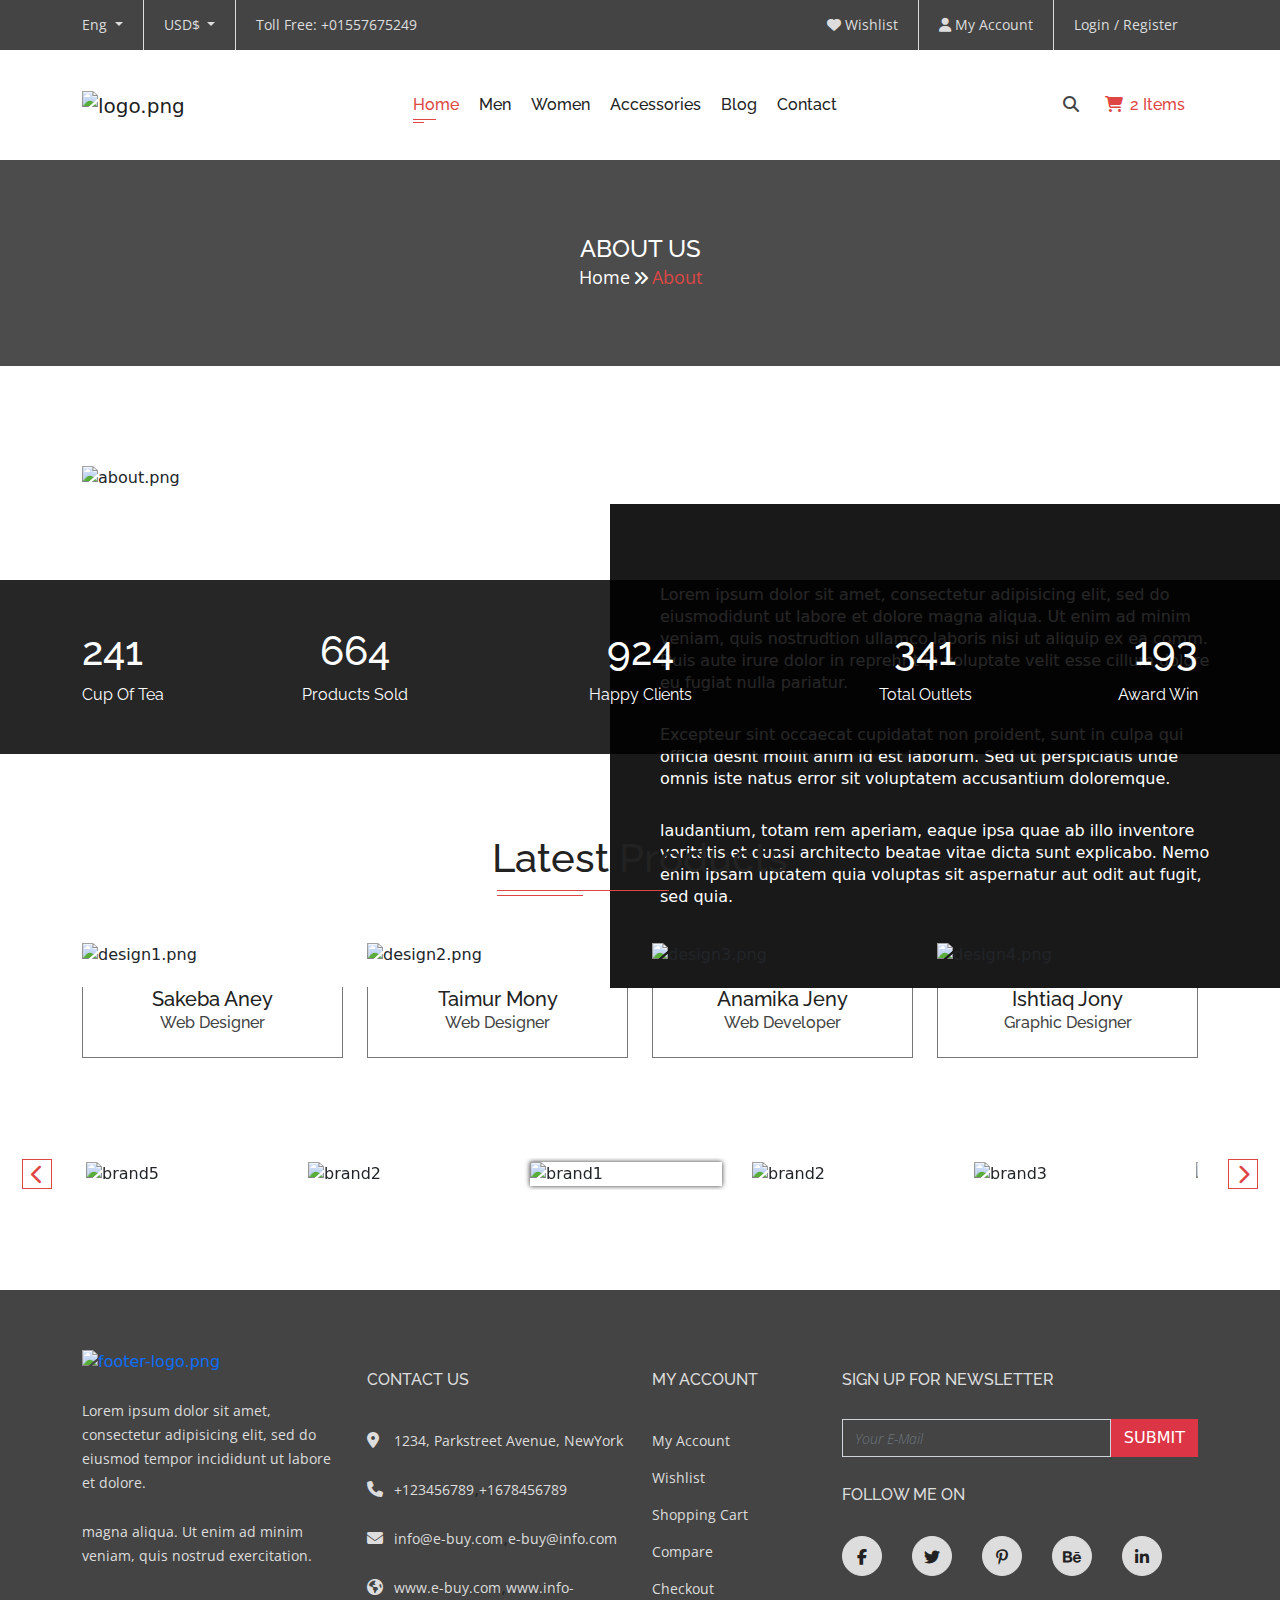
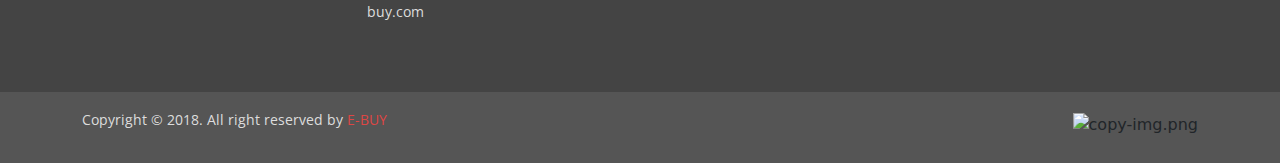
==== about.html @ a38c855e "Add files via upload" ====
<!DOCTYPE html>
<html lang="en">
<head>
    <meta charset="UTF-8">
    <meta http-equiv="X-UA-Compatible" content="IE=edge">
    <meta name="viewport" content="width=device-width, initial-scale=1.0">
    <title>E Buy</title>
    <link rel="stylesheet" href="https://cdnjs.cloudflare.com/ajax/libs/font-awesome/6.1.1/css/all.min.css">
    <link href="https://fonts.googleapis.com/css2?family=Open+Sans:ital,wght@0,300;0,500;0,600;0,700;0,800;1,300;1,400;1,500;1,600;1,700;1,800&family=Raleway:ital,wght@0,100;0,200;0,300;0,400;0,500;0,600;0,700;0,800;0,900;1,100;1,200;1,300;1,400;1,500;1,600;1,700;1,800;1,900&display=swap" rel="stylesheet">
    <link rel="stylesheet" href="css/bootstrap.css">
    <link rel="stylesheet" href="css/venobox.min.css">
    <link rel="stylesheet" href="css/slick.css">
    <link rel="stylesheet" href="css/jquery.nice-number.css">
    <link rel="stylesheet" href="css/style.css">
    <link rel="stylesheet" href="css/responsive.css">
</head>
<body>
    <!-- =========================
        page top paart starts
    ========================== -->

    <!-- header part starts -->
    <header>
        <div class="container">
            <div class="row">

                <div class="col-xxl-6 col-lg-6 col-md-6 col-md-6 col-sm-6">
                    <div class="header-left">
                        <ul class="ps-0 mb-0 d-lg-flex d-md-flex">
                            <li class="nav-item dropdown">
                                <a class="nav-link dropdown-toggle text-capitalize p-0" href="#" id="navbarDropdown" role="button" data-bs-toggle="dropdown" aria-expanded="false">
                                 eng
                                </a>
                                <ul class="dropdown-menu" aria-labelledby="navbarDropdown">
                                  <li><a class="dropdown-item" href="#">Action</a></li>
                                  <li><a class="dropdown-item" href="#">Another action</a></li>
                                  <li><hr class="dropdown-divider"></li>
                                  <li><a class="dropdown-item" href="#">Something else here</a></li>
                                </ul>
                            </li>
                            <li class="nav-item dropdown">
                                <a class="nav-link dropdown-toggle text-uppercase p-0" href="#" id="navbarDropdown" role="button" data-bs-toggle="dropdown" aria-expanded="false">
                                usd<span>&dollar;</span>
                                </a>
                                <ul class="dropdown-menu" aria-labelledby="navbarDropdown">
                                  <li><a class="dropdown-item" href="#">Action</a></li>
                                  <li><a class="dropdown-item" href="#">Another action</a></li>
                                  <li><hr class="dropdown-divider"></li>
                                  <li><a class="dropdown-item" href="#">Something else here</a></li>
                                </ul>
                            </li>
                            <li class="nav-item">
                                <a href="#" class="nav-link text-capitalize p-0">toll free: +01557675249</a>
                            </li>
                        </ul>
                    </div>
                   
                </div>

                <div class="col-xxl-6 col-lg-6 col-md-6 col-sm-6 ms-lg-auto">
                    <div class="header-right">
                        <ul class="ps-0 mb-0 d-lg-flex justify-content-end d-md-flex">
                            <li class="nav-item">
                                <a href="#" class="nav-link text-capitalize p-0"><i class="fas fa-heart"></i>wishlist</a>
                            </li>
                            <li class="nav-item">
                                <a href="#" class="nav-link text-capitalize p-0"><i class="fas fa-user"></i>my account</a>
                            </li>
                            <li class="nav-item">
                                <a href="#" class="nav-link text-capitalize p-0">login <span>/</span> register</a>
                            </li>
                        </ul>
                    </div>
                </div>

            </div>
        </div>
    </header>
    <!-- header part ends -->

    <!-- navbar part starts -->
    <nav class="navbar navbar-expand-lg navbar-light py-0">
        <div class="container">
          <a class="navbar-brand py-0" href="index.html">
              <img src="images/logo.png" alt="logo.png">
          </a>
          <button class="navbar-toggler" type="button" data-bs-toggle="collapse" data-bs-target="#navbarSupportedContent" aria-controls="navbarSupportedContent" aria-expanded="false" aria-label="Toggle navigation">
            <i class="fas fa-bars"></i>
          </button>
          <div class="collapse navbar-collapse" id="navbarSupportedContent">
            <ul class="navbar-nav m-auto mb-2 mb-lg-0">
              <li class="nav-item">
                <a class="nav-link active text-capitalize p-0 mb-0" aria-current="page" href="index.html">Home</a>
              </li>
              <li class="nav-item">
                <a class="nav-link text-capitalize p-0 mb-0" href="about.html">men</a>
              </li>
              <li class="nav-item">
                <a class="nav-link text-capitalize p-0 mb-0" href="product.html">women</a>
              </li>
              <li class="nav-item">
                <a class="nav-link text-capitalize p-0 mb-0" href="#">accessories</a>
              </li>
              <li class="nav-item">
                <a class="nav-link text-capitalize p-0 mb-0" href="#">blog</a>
              </li>
              <li class="nav-item">
                <a class="nav-link text-capitalize p-0 mb-0" href="contact.html">contact</a>
              </li>
            </ul>
            <form class="d-flex">
                <input class="form-control d-none" type="search" placeholder="Search" aria-label="Search">
                <button class="btn" type="submit">
                    <i class="fas fa-search"></i>
              </button>
            </form>
            <div class="cart-info">
                <a class="btn text-capitalize" type="button" href="#" data-bs-toggle="offcanvas" data-bs-target="#offcanvasRight" aria-controls="offcanvasRight">
                    <i class="fas fa-shopping-cart"></i>
                    <span>2</span>
                    items
                </a>
            </div>

          </div>
        </div>
    </nav>
    <div class="offcanvas offcanvas-end" tabindex="-1" id="offcanvasRight" aria-labelledby="offcanvasRightLabel">
        <div class="offcanvas-header">
          <h5 id="offcanvasRightLabel">Offcanvas right</h5>
          <button type="button" class="btn-close text-reset" data-bs-dismiss="offcanvas" aria-label="Close"></button>
        </div>
        <div class="offcanvas-body">
      
        </div>
    </div>
    <!-- navbar part ends -->

    <!-- =========================
        page top paart ends
    ========================== -->

    <!-- breadcrumb part starts -->
    <section id="breadcrumb">
        <div class="container">
          <div class="row">
            <div class="col-xxl-12 col-lg-2 col-md-12 col-sm-12 col-12 m-lg-auto">
              <div class="breadcrumb-text text-center">
                <h4 class="mb-0 text-uppercase">about us</h4>
                <a href="index.html" class="mb-0 text-white text-capitalize">home</a><i class="fa-solid fa-angles-right"></i><a href="#" class="text-capitalize current-page">about</a>
              </div>
            </div>
          </div>
        </div>
    </section>
    <!-- breadcrumb part ends -->

    <!-- about part starts -->
    <section id="about">
      <div class="container">
        <div class="row">

          <div class="col-xxl-6 col-lg-7 col-md-12 col-sm-12 col-12 m-md-auto">
            <div class="about-img">
              <img src="images/about/about.png" alt="about.png" class="w-100">
            </div>
          </div>
  
          <div class="col-xxl-6 col-lg-5 col-md-12 col-sm-12 col-12">
            <div class="about-text">
              <ul class="ps-0 mb-0 text-white">
                <li class="mb-0">Lorem ipsum dolor sit amet, consectetur adipisicing elit, sed do eiusmodidunt ut labore et dolore magna aliqua. Ut enim ad minim veniam, quis nostrudtion ullamco laboris nisi ut aliquip ex ea comm. Duis aute irure dolor in reprehrit in voluptate velit esse cillum dolore eu fugiat nulla pariatur.</li>
                <li class="mb-0">Excepteur sint occaecat cupidatat non proident, sunt in culpa qui officia desnt mollit anim id est laborum. Sed ut perspiciatis unde omnis iste natus error sit voluptatem accusantium doloremque.</li>
                <li class="mb-0">laudantium, totam rem aperiam, eaque ipsa quae ab illo inventore veritatis et quasi architecto beatae vitae dicta sunt explicabo. Nemo enim ipsam uptatem quia voluptas sit aspernatur aut odit aut fugit, sed quia.</li>
              </ul>
            </div>
          </div>

        </div>
      </div>

    </section>
    <!-- about  part ends -->

    <!-- funfact part starts -->
    <section id="funfact">
      <div class="container">
        <div class="row">

          <div class="col-xxl-2 col-lg-2 col-md-2 col-sm-4 col-6">
            <div class="fun-item text-white text-lg-start">
              <h4 class="mb-0 counter">261</h4>
              <h5 class="text-capitalize mb-0">cup of tea</h5>
            </div>
          </div>

          <div class="col-xxl-2 col-lg-2 col-md-3 col-sm-4 col-6">
            <div class="fun-item text-white text-lg-center">
              <h4 class="mb-0 counter">718</h4>
              <h5 class="text-capitalize mb-0">products sold</h5>
            </div>
          </div>

          <div class="col-xxl-4 col-lg-4 col-md-3 col-sm-4 col-6">
            <div class="fun-item text-white text-lg-center">
              <h4 class="mb-0 counter">999</h4>
              <h5 class="text-capitalize mb-0">happy clients</h5>
            </div>
          </div>

          <div class="col-xxl-2 col-lg-2 col-md-2 col-sm-4 col-6">
            <div class="fun-item text-white text-lg-center">
              <h4 class="mb-0 counter">369</h4>
              <h5 class="text-capitalize mb-0">total outlets</h5>
            </div>
          </div>

          <div class="col-xxl-2 col-lg-2 col-md-2 col-sm-4 col-6">
            <div class="fun-item text-white text-lg-end">
              <h4 class="mb-0 counter">209</h4>
              <h5 class="text-capitalize mb-0">award win</h5>
            </div>
          </div>

        </div>
      </div>

    </section>
    <!-- funfact part ends -->

    <!-- design part ends -->
    <section id="design">
      <div class="container">
        <div class="row">
          <h4 class="text-capitalize text-center mb-0">latest products</h4>

            <div class="col-xxl-3 col-lg-3 col-md-6 col-sm-6 col-12">
              <div class="design-item mix child men">
                <img src="images/about/design1.png" alt="design1.png" class="w-100">
                <div class="design-overlay text-white">
                  <div class="icon">
                    <a href="https://www.facebook.com/" target="_blank"><i class="fa-brands fa-facebook-f"></i></a>
                  </div>
                  <div class="icon">
                    <a href="https://twitter.com/" target="_blank"><i class="fa-brands fa-twitter"></i></a>
                  </div>
                  <div class="icon">
                    <a href="https://www.google.com/" target="_blank"> <i class="fa-brands fa-google-plus-g"></i></a>
                  </div>
                </div>
              </div>
              <div class="design-text text-center">
                <h5 class="text-capitalize mb-0">sakeba aney</h5>
                <p class="text-capitalize mb-0">web designer</p>
              </div>
            </div>

            <div class="col-xxl-3 col-lg-3 col-md-6 col-sm-6 col-12">
              <div class="design-item mix child men">
                <img src="images/about/design2.png" alt="design2.png" class="w-100">
                <div class="design-overlay text-white">
                  <div class="icon">
                    <a href="https://www.facebook.com/" target="_blank"><i class="fa-brands fa-facebook-f"></i></a>
                  </div>
                  <div class="icon">
                    <a href="https://twitter.com/" target="_blank"><i class="fa-brands fa-twitter"></i></a>
                  </div>
                  <div class="icon">
                    <a href="https://www.google.com/" target="_blank"> <i class="fa-brands fa-google-plus-g"></i></a>
                  </div>
                </div>
              </div>
              <div class="design-text text-center">
                <h5 class="text-capitalize mb-0">taimur mony</h5>
                <p class="text-capitalize mb-0">web designer</p>
              </div>
            </div>

            <div class="col-xxl-3 col-lg-3 col-md-6 col-sm-6 col-12">
              <div class="design-item mix child men">
                <img src="images/about/design3.png" alt="design3.png" class="w-100">
                <div class="design-overlay text-white">
                  <div class="icon">
                    <a href="https://www.facebook.com/" target="_blank"><i class="fa-brands fa-facebook-f"></i></a>
                  </div>
                  <div class="icon">
                    <a href="https://twitter.com/" target="_blank"><i class="fa-brands fa-twitter"></i></a>
                  </div>
                  <div class="icon">
                    <a href="https://www.google.com/" target="_blank"> <i class="fa-brands fa-google-plus-g"></i></a>
                  </div>
                </div>
              </div>
              <div class="design-text text-center">
                <h5 class="text-capitalize mb-0">anamika jeny</h5>
                <p class="text-capitalize mb-0">web developer</p>
              </div>
            </div>

            <div class="col-xxl-3 col-lg-3 col-md-6 col-sm-6 col-12">
              <div class="design-item mix child men">
                <img src="images/about/design4.png" alt="design4.png" class="w-100">
                <div class="design-overlay text-white">
                  <div class="icon">
                    <a href="https://www.facebook.com/" target="_blank"><i class="fa-brands fa-facebook-f"></i></a>
                  </div>
                  <div class="icon">
                    <a href="https://twitter.com/" target="_blank"><i class="fa-brands fa-twitter"></i></a>
                  </div>
                  <div class="icon">
                    <a href="https://www.google.com/" target="_blank"> <i class="fa-brands fa-google-plus-g"></i></a>
                  </div>
                </div>
              </div>
              <div class="design-text text-center">
                <h5 class="text-capitalize mb-0">ishtiaq jony</h5>
                <p class="text-capitalize mb-0">graphic designer</p>
              </div>
            </div>

        </div>
      </div>
    </section>
    <!-- design part ends -->

    <!-- brand part starts -->
    <section id="brand">

      <div class="container">
        <div class="row">
  
            <div class="col-xxl-12 col-lg-12 col-md-12 col-sm-12 col-12">
              <div class="brand-slider">
                <div class="brand-item">
                  <img src="images/brand1.png" alt="brand1" class="w-100 img-fluid">
                </div>
                <div class="brand-item">
                  <img src="images/brand2.png" alt="brand2" class="w-100 img-fluid">
                </div>
                <div class="brand-item">
                  <img src="images/brand3.png" alt="brand3" class="w-100 img-fluid">
                </div>
                <div class="brand-item">
                  <img src="images/brand4.png" alt="brand4" class="w-100 img-fluid">
                </div>
                <div class="brand-item">
                  <img src="images/brand5.png" alt="brand5" class="w-100 img-fluid">
                </div>
                <div class="brand-item">
                  <img src="images/brand2.png" alt="brand2" class="w-100 img-fluid">
                </div>
              </div>
            </div>
  
          </div>
        </div>
  
    </section>
    <!--brand part ends -->

    <!-- =========================
        page bottom paart starts
    ========================== -->

    <!-- footer part starts -->
    <footer>
      <section class="footer-main">
        <div class="container">
          <div class="row">
            <div class="col-xxl-3 col-lg-3 col-md-6 col-sm-6 col-12">
              <div class="footer-item footer-logo">
                <a href="index.html">
                  <img src="images/footer-logo.png" alt="footer-logo.png">
                </a>
                <ul class="ps-0 mb-0">
                  <li>Lorem ipsum dolor sit amet, consectetur adipisicing elit, sed do eiusmod tempor incididunt ut labore et dolore.</li>
                  <li>magna aliqua. Ut enim ad minim veniam, quis nostrud exercitation.</li>
                </ul>
              </div>
            </div>
            <div class="col-xxl-3 col-lg-3 col-md-6 col-sm-6 col-12">
              <div class="footer-item footer-contact">
                <h5 class="mb-0 text-uppercase">contact us</h5>
                <ul class="ps-0 mb-0">
                  <li>
                    <span><i class="fas fa-map-marker-alt"></i></span>
                    <a href="#">1234, Parkstreet Avenue, NewYork</a>
                  </li>
                  <li>
                    <span><i class="fas fa-phone"></i></span>
                    <a href="#">+123456789</a>,<a href="#">+1678456789</a>
                  </li>
                  <li>
                    <span><i class="fas fa-envelope"></i></span>
                    <a href="#">info@e-buy.com</a>,<a href="#">e-buy@info.com</a>
                  </li>
                  <li>
                    <span><i class="fas fa-globe-americas"></i></span>
                    <a href="#">www.e-buy.com</a>,<a href="#">www.info-buy.com</a>
                  </li>
                </ul>

              </div>
            </div>
            <div class="col-xxl-2 col-lg-2 col-md-6 col-sm-6 col-12">
              <div class="footer-item important-links">
                <h5 class="mb-0 text-uppercase">my account</h5>
                <ul class="ps-0 mb-0">
                  <li>
                    <a href="#" class="text-capitalize">my account</a>
                  </li>
                  <li>
                    <a href="#" class="text-capitalize">wishlist</a>
                  </li>
                  <li>
                    <a href="#" class="text-capitalize">shopping cart</a>
                  </li>
                  <li>
                    <a href="#" class="text-capitalize">compare</a>
                  </li>
                  <li>
                    <a href="#" class="text-capitalize">checkout</a>
                  </li>
                </ul>
              </div>
            </div>
            <div class="col-xxl-4 col-lg-4 col-md-6 col-sm-6 col-12">
              <div class="footer-item footer-newsletter">
                <h5 class="mb-0 text-uppercase">sign up for newsletter</h5>
                <form class="d-flex">
                  <input class="form-control rounded-0 bg-transparent text-capitalize" type="search" placeholder="your e-mail" aria-label="Search">
                  <button class="btn btn-danger rounded-0 text-uppercase" type="submit">submit</button>
                </form>
                <h5 class="mb-0 text-uppercase">follow me on</h5>
                <div class="social-icon">
                  <a href="#"><i class="fab fa-facebook-f"></i></a>
                  <a href="#"><i class="fab fa-twitter"></i></a>
                  <a href="#"><i class="fab fa-pinterest-p"></i></a>
                  <a href="#"><i class="fab fa-behance"></i></a>
                  <a href="#"><i class="fab fa-linkedin-in"></i></a>
                </div>
              </div>
            </div>
          </div>
        </div>
      </section>

      <section class="footer-copy">
        <div class="container">
          <div class="row">
            <div class="col-xxl-4 col-lg-4 col-md-6 col-sm-12 col-12">
              <div class="footer-text">
                <p>Copyright &copy; 2018. All right reserved by<a href="#" class="mb-0 text-uppercase">e-buy</a></p>
              </div>
            </div>
            <div class="col-xxl-3 col-lg-3 col-sm-6 col-sm-12 col-12 ms-lg-auto ms-auto">
              <div class="copy-img text-end">
                <img src="images/copy-img.png" alt="copy-img.png">
              </div>
            </div>
          </div>
        </div>
      </section>

    </footer>
    <!-- footer part ends -->



    <!-- =========================
        page  bottom paart ends
    ========================== -->




    <script src="js/jquery-2.2.4.min.js"></script>
    <script src="js/bootstrap.bundle.min.js"></script>
    <script src="js/mixitup.min.js"></script>
    <script src="js/venobox.min.js"></script>
    <script src="js/waypoints.min.js"></script>
    <script src="js/jquery.counterup.min.js"></script>
    <script src="js/slick.min.js"></script>
    <script src="js/jquery.nice-number.min.js"></script>
    <script src="js/custom.js"></script>
    
</body>
</html>
---- css/style.css ----
* {
  padding: 0;
  margin: 0;
}

ul {
  list-style: none;
}

a {
  text-decoration: none;
}

img {
  vertical-align: middle;
}

/*=====================
   common css ends
======================*/
header {
  background: #444444;
}
header ul li {
  border-right: 1px solid #dddddd;
  padding: 0 20px;
}
header ul li a {
  font-family: "Open Sans", sans-serif;
  font-weight: 400;
  font-size: 14px;
  color: #dddddd !important;
  line-height: 50px;
}
header ul li a i {
  margin-right: 4px;
}
header .header-left ul li:first-child {
  padding-left: 0;
}
header .header-left ul li:last-child {
  border-right: 0;
}
header .header-right ul li:last-child {
  border-right: 0;
}

/*======================
  header css ends
========================*/
.navbar {
  z-index: 99999;
  width: 100%;
}
.navbar .nav-fix {
  position: fixed;
  top: 0px;
  left: 0;
  z-index: 999999;
  background: #dc965a;
  animation: navfix 1s linear;
  -webkit-animation: navfix 1s linear;
}
@keyframes navfix {
  0% {
    top: -100px;
  }
  100% {
    top: 0px;
  }
}
.navbar .navbar-nav .nav-item .nav-link {
  line-height: 110px;
  font-family: "Raleway", sans-serif;
  font-weight: 500;
  font-size: 16px;
  color: #222222;
  padding: 0 10px !important;
  position: relative;
  transition: all linear 0.4s;
  -ms-transition: all linear 0.4s;
  -moz-transition: all linear 0.4s;
  -o-transition: all linear 0.4s;
  -webkit-transition: all linear 0.4s;
}
.navbar .navbar-nav .nav-item .nav-link::before {
  content: '';
  width: 0px;
  height: 1px;
  background: #de4644;
  position: absolute;
  left: 10px;
  bottom: 40px;
  transition: all linear 0.4s;
  -ms-transition: all linear 0.4s;
  -moz-transition: all linear 0.4s;
  -o-transition: all linear 0.4s;
  -webkit-transition: all linear 0.4s;
}
.navbar .navbar-nav .nav-item .nav-link::after {
  content: '';
  width: 0px;
  height: 1px;
  background: #de4644;
  position: absolute;
  left: 10px;
  bottom: 37px;
  transition: all linear 0.4s;
  -ms-transition: all linear 0.4s;
  -moz-transition: all linear 0.4s;
  -o-transition: all linear 0.4s;
  -webkit-transition: all linear 0.4s;
}
.navbar .navbar-nav .nav-item .nav-link:hover {
  color: #de4644;
}
.navbar .navbar-nav .nav-item .nav-link:hover::before {
  width: 23px;
}
.navbar .navbar-nav .nav-item .nav-link:hover::after {
  width: 11px;
}
.navbar .navbar-nav .nav-item .active {
  color: #de4644;
}
.navbar .navbar-nav .nav-item .active::before {
  width: 23px;
}
.navbar .navbar-nav .nav-item .active::after {
  width: 11px;
}
.navbar form button i {
  font-size: 16px;
  color: #444444;
}
.navbar .cart-info a {
  color: #de4644;
  font-family: "Raleway", sans-serif;
  font-weight: 500;
  font-size: 16px;
}
.navbar .cart-info a i {
  margin-right: 3px;
}

/*======================
  navbar css ends
========================*/
#banner .bg1 {
  background: url(../images/banner1.png) no-repeat center/cover;
  padding-top: 145px;
  padding-bottom: 150px !important;
  position: relative;
  z-index: 1;
}
#banner .bg1::after {
  content: '';
  width: 100%;
  height: 100%;
  background: rgba(0, 0, 0, 0.6);
  position: absolute;
  inset: 0;
  z-index: -1;
}
#banner .bg2 {
  background: url(../images/banner2.png) no-repeat center/cover;
  padding-top: 145px;
  padding-bottom: 150px !important;
  position: relative;
  z-index: 1;
}
#banner .bg2::after {
  content: '';
  width: 100%;
  height: 100%;
  background: rgba(0, 0, 0, 0.6);
  position: absolute;
  inset: 0;
  z-index: -1;
}
#banner .bg3 {
  background: url(../images/banner3.png) no-repeat center/cover;
  padding-top: 145px;
  padding-bottom: 150px !important;
  position: relative;
  z-index: 1;
}
#banner .bg3::after {
  content: '';
  width: 100%;
  height: 100%;
  background: rgba(0, 0, 0, 0.6);
  position: absolute;
  inset: 0;
  z-index: -1;
}
#banner .banner-item {
  position: relative;
}
#banner .banner-item .banner-text h5 {
  color: #de4644;
  font-family: "Raleway", sans-serif;
  font-weight: 700;
  font-size: 70px;
}
#banner .banner-item .banner-text h4 {
  font-family: "Raleway", sans-serif;
  font-weight: 400;
  font-size: 40px;
}
#banner .banner-item .banner-text p {
  font-family: "Open Sans", sans-serif;
  font-weight: 400;
  font-size: 14px;
  margin-top: 15px;
}
#banner .banner-item .banner-text a {
  font-family: "Open Sans", sans-serif;
  font-weight: 400;
  font-size: 14px;
  color: #f1f1f1;
  margin-top: 60px;
  border: 1px solid #fff;
  transition: all linear 0.4s;
  -ms-transition: all linear 0.4s;
  -moz-transition: all linear 0.4s;
  -o-transition: all linear 0.4s;
  -webkit-transition: all linear 0.4s;
}
#banner .banner-item .banner-text a:last-child {
  margin-left: 25px;
}
#banner .banner-item .banner-text a:hover {
  background: #de4644;
  border: 1px solid #de4644;
}
#banner .prev-arrow {
  width: 30px;
  height: 30px;
  border: 1px solid #fff;
  text-align: center;
  line-height: 30px;
  margin-left: -30px;
  color: #fff;
  font-size: 20px;
  cursor: pointer;
  position: absolute;
  bottom: 28px;
  left: 50%;
  transform: translate(-50%, -50%);
  z-index: 99999;
  transition: all linear 0.4s;
  -ms-transition: all linear 0.4s;
  -moz-transition: all linear 0.4s;
  -o-transition: all linear 0.4s;
  -webkit-transition: all linear 0.4s;
}
#banner .prev-arrow:hover {
  background: #de4644;
  color: #fff;
}
#banner .next-arrow {
  width: 30px;
  height: 30px;
  border: 1px solid #fff;
  text-align: center;
  line-height: 30px;
  margin-left: -30px;
  color: #fff;
  font-size: 20px;
  cursor: pointer;
  position: absolute;
  bottom: 28px;
  right: 47%;
  transform: translate(-50%, -50%);
  z-index: 99999;
  transition: all linear 0.4s;
  -ms-transition: all linear 0.4s;
  -moz-transition: all linear 0.4s;
  -o-transition: all linear 0.4s;
  -webkit-transition: all linear 0.4s;
}
#banner .next-arrow:hover {
  background: #de4644;
  color: #fff;
}

/*======================
banner css ends
========================*/
#feedback {
  background: #f1f1f1;
  padding-top: 32px;
  padding-bottom: 25px !important;
}
#feedback .feedback-text {
  transition: all linear 0.4s;
  -ms-transition: all linear 0.4s;
  -moz-transition: all linear 0.4s;
  -o-transition: all linear 0.4s;
  -webkit-transition: all linear 0.4s;
}
#feedback .feedback-text:hover {
  box-shadow: 0px 0px 10px 10px rgba(0, 0, 0, 0.2);
}
#feedback .feedback-text i {
  font-size: 32px;
}
#feedback .feedback-text span {
  font-family: "Open Sans", sans-serif;
  font-weight: 400;
  font-size: 24px;
  color: #222222;
  margin-left: 10px;
}
#feedback .feedback-text p {
  font-family: "Open Sans", sans-serif;
  font-weight: 400;
  font-size: 14px;
  color: #444444;
  line-height: 24px;
  margin-top: 18px;
  padding-right: 100px;
}

/*======================
feedback  css ends
========================*/
#about {
  padding-top: 100px;
  padding-bottom: 90px !important;
}
#about .about-img {
  position: relative;
}
#about .about-img .img-overlay {
  content: '';
  width: 100%;
  height: 47%;
  background: rgba(0, 0, 0, 0.8);
  position: absolute;
  left: 0px;
  bottom: -5px;
  opacity: 0;
  transform: scale(0.8);
  transition: all linear 0.4s;
  -ms-transition: all linear 0.4s;
  -moz-transition: all linear 0.4s;
  -o-transition: all linear 0.4s;
  -webkit-transition: all linear 0.4s;
}
#about .about-img .img-overlay:hover {
  opacity: 1;
}
#about .about-img .img-overlay h4 {
  font-family: "Raleway", sans-serif;
  font-weight: 500;
  font-size: 36px;
}
#about .about-img .img-overlay h5 {
  font-family: "Raleway", sans-serif;
  font-weight: 500;
  font-size: 24px;
  margin-top: 7px;
}
#about .about-img .img-overlay h6 {
  font-family: "Raleway", sans-serif;
  font-weight: 500;
  font-size: 20px;
  color: #222222;
  background: #fff;
  padding: 10px 112px;
  position: absolute;
  top: -225px;
  left: -101px;
  opacity: 1;
  visibility: visible;
  transform: rotate(-45deg);
}
#about .about-img .img-overlay a {
  font-family: "Raleway", sans-serif;
  font-weight: 500;
  font-size: 16px;
  margin-top: 20px;
  padding: 15px;
  transition: all linear 0.4s;
  -ms-transition: all linear 0.4s;
  -moz-transition: all linear 0.4s;
  -o-transition: all linear 0.4s;
  -webkit-transition: all linear 0.4s;
}
#about .about-img .img-overlay a:hover {
  background: #de4644;
  border: 1px solid #de4644;
  color: #fff;
}
#about .about-text {
  background: rgba(0, 0, 0, 0.9);
  position: absolute;
  padding: 80px 50px;
  margin-left: -137px;
  margin-top: 38px;
}
#about .about-text ul li {
  line-height: 22px;
}
#about .about-text ul li:first-of-type {
  margin-bottom: 30px !important;
}
#about .about-text ul li:last-of-type {
  margin-top: 30px;
}

/*======================
about css ends
========================*/
#funfact {
  background: url(../images/about/funfact-bg.png) no-repeat center/cover;
  padding-top: 47px;
  padding-bottom: 50px !important;
  position: relative;
  z-index: 1;
}
#funfact::after {
  content: '';
  width: 100%;
  height: 100%;
  background: rgba(0, 0, 0, 0.85);
  position: absolute;
  inset: 0;
  z-index: -1;
}
#funfact h4 {
  font-family: "Raleway", sans-serif;
  font-weight: 500;
  font-size: 40px;
}
#funfact h5 {
  font-family: "Raleway", sans-serif;
  font-weight: 400;
  font-size: 16px;
  margin-top: 10px;
}

/*======================
funfact css ends
========================*/
#design {
  padding-bottom: 100px !important;
}
#design h4 {
  font-family: "Raleway", sans-serif;
  font-weight: 500;
  font-size: 40px;
  color: #222222;
  padding-top: 80px;
  margin-bottom: 60px !important;
  position: relative;
}
#design h4::after {
  content: '';
  width: 172px;
  height: 1px;
  background: #de4644;
  position: absolute;
  left: 427px;
  bottom: -9px;
}
#design h4::before {
  content: '';
  width: 86px;
  height: 1px;
  background: #de4644;
  position: absolute;
  left: 427px;
  bottom: -14px;
}
#design .design-item {
  position: relative;
  overflow: hidden;
}
#design .design-item .design-overlay {
  content: '';
  width: 100px;
  height: 100%;
  background: rgba(0, 0, 0, 0.7);
  position: absolute;
  right: 0;
  top: 0;
  opacity: 0;
  transition: all linear 0.4s;
  -ms-transition: all linear 0.4s;
  -moz-transition: all linear 0.4s;
  -o-transition: all linear 0.4s;
  -webkit-transition: all linear 0.4s;
}
#design .design-item .design-overlay:hover {
  opacity: 1;
  right: -25px;
}
#design .design-item .design-overlay .icon {
  width: 40px;
  height: 40px;
  border: 1px solid #fff;
  line-height: 40px;
  text-align: center;
  border-radius: 50%;
  margin-top: 37px;
  margin-left: 30px;
}
#design .design-item .design-overlay .icon a {
  color: #fff;
}
#design .design-text {
  border-left: 1px solid #777777;
  border-bottom: 1px solid #777777;
  border-right: 1px solid #777777;
}
#design .design-text h5 {
  font-family: "Raleway", sans-serif;
  font-weight: 500;
  font-size: 20px;
  color: #222222;
  margin-top: 20px;
  margin-bottom: 15px;
}
#design .design-text p {
  font-family: "Raleway", sans-serif;
  font-weight: 500;
  font-size: 16px;
  color: #444444;
  margin-bottom: 22px !important;
}

/*======================
design css ends
========================*/
#product h4 {
  font-family: "Raleway", sans-serif;
  font-weight: 500;
  font-size: 40px;
  color: #222222;
  margin-bottom: 60px !important;
  position: relative;
}
#product h4::after {
  content: '';
  width: 172px;
  height: 1px;
  background: #de4644;
  position: absolute;
  left: 399px;
  bottom: -9px;
}
#product h4::before {
  content: '';
  width: 86px;
  height: 1px;
  background: #de4644;
  position: absolute;
  left: 399px;
  bottom: -14px;
}
#product ul {
  padding-bottom: 32px !important;
}
#product ul li a {
  font-family: "Raleway", sans-serif;
  font-weight: 500;
  font-size: 16px;
  color: #de4644;
}
#product ul li a span {
  margin-right: 24px;
}
#product .product-item {
  position: relative;
  overflow: hidden;
}
#product .product-item .product-overlay {
  content: '';
  width: 100px;
  height: 351px;
  background: rgba(0, 0, 0, 0.7);
  position: absolute;
  right: 0;
  top: 0;
  opacity: 0;
  transition: all linear 0.4s;
  -ms-transition: all linear 0.4s;
  -moz-transition: all linear 0.4s;
  -o-transition: all linear 0.4s;
  -webkit-transition: all linear 0.4s;
}
#product .product-item .product-overlay:hover {
  opacity: 1;
  right: -25px;
}
#product .product-item .product-overlay .icon {
  width: 40px;
  height: 40px;
  border: 1px solid #fff;
  line-height: 40px;
  text-align: center;
  border-radius: 50%;
  margin-top: 45px;
  margin-left: 20px;
}
#product .product-item .product-overlay .icon a {
  color: #fff;
}
#product h6 {
  font-family: "Raleway", sans-serif;
  font-weight: 500;
  font-size: 16px;
  color: #222222;
  margin-top: 12px;
  margin-bottom: 10px;
}
#product h6 span {
  font-family: "Raleway", sans-serif;
  font-weight: 500;
  font-size: 16px;
  color: #222222;
  margin-left: 76px;
}
#product .ratings i {
  color: #de4644;
}

/*======================
product css ends
========================*/
#microsoft {
  margin-top: 100px;
  padding-top: 48px;
  padding-bottom: 149px !important;
  background: #f1f1f1;
  position: relative;
}
#microsoft .microsoft-img img {
  position: absolute;
  top: 0;
  left: 0;
  padding-top: 43px;
}
#microsoft .microsoft-text {
  margin-top: -49px;
  padding-top: 43px;
  margin-left: 30px;
}
#microsoft .microsoft-text h4 {
  font-family: "Raleway", sans-serif;
  font-weight: 500;
  font-size: 20px;
  color: #222222;
}
#microsoft .microsoft-text h2 {
  font-family: "Raleway", sans-serif;
  font-weight: 500;
  font-size: 40px;
  color: #de4644;
}
#microsoft .microsoft-text p {
  font-family: "Open Sans", sans-serif;
  font-weight: 400;
  font-size: 14px;
  color: #444444;
  line-height: 24px;
  margin-top: 12px;
  margin-bottom: 16px !important;
}
#microsoft .microsoft-text h5 {
  font-family: "Raleway", sans-serif;
  font-weight: 500;
  font-size: 20px;
  color: #222222;
}
#microsoft .timer-text {
  padding: 5px;
  margin-top: 20px;
  margin-left: 32px !important;
  border: 1px solid #222222;
}

/*======================
microsoft css ends
========================*/
#latestProduct {
  padding-bottom: 100px !important;
}
#latestProduct h4 {
  font-family: "Raleway", sans-serif;
  font-weight: 500;
  font-size: 40px;
  color: #222222;
  padding-top: 80px;
  margin-bottom: 60px !important;
  position: relative;
}
#latestProduct h4::after {
  content: '';
  width: 172px;
  height: 1px;
  background: #de4644;
  position: absolute;
  left: 427px;
  bottom: -9px;
}
#latestProduct h4::before {
  content: '';
  width: 86px;
  height: 1px;
  background: #de4644;
  position: absolute;
  left: 427px;
  bottom: -14px;
}
#latestProduct .product-item {
  position: relative;
  overflow: hidden;
}
#latestProduct .product-item .product-overlay {
  content: '';
  width: 100px;
  height: 100%;
  background: rgba(0, 0, 0, 0.7);
  position: absolute;
  right: 0;
  top: 0;
  opacity: 0;
  transition: all linear 0.4s;
  -ms-transition: all linear 0.4s;
  -moz-transition: all linear 0.4s;
  -o-transition: all linear 0.4s;
  -webkit-transition: all linear 0.4s;
}
#latestProduct .product-item .product-overlay:hover {
  opacity: 1;
  right: -25px;
}
#latestProduct .product-item .product-overlay .icon {
  width: 40px;
  height: 40px;
  border: 1px solid #fff;
  line-height: 40px;
  text-align: center;
  border-radius: 50%;
  margin-top: 45px;
  margin-left: 20px;
}
#latestProduct .product-item .product-overlay .icon a {
  color: #fff;
}
#latestProduct h6 {
  font-family: "Raleway", sans-serif;
  font-weight: 500;
  font-size: 16px;
  color: #222222;
  margin-top: 12px;
  margin-bottom: 10px;
}
#latestProduct h6 span {
  font-family: "Raleway", sans-serif;
  font-weight: 500;
  font-size: 16px;
  color: #222222;
  margin-left: 65px;
}
#latestProduct .ratings i {
  color: #de4644;
}

/*======================
latest product css ends
========================*/
#productDetail {
  margin-top: 100px;
}
#productDetail .product-image .thumbnail-item {
  margin-right: 10px;
}
#productDetail .product-image .thumbnail-item:last-of-type {
  margin-right: 0;
}
#productDetail .product-details h4 {
  font-family: "Raleway", sans-serif;
  font-weight: 500;
  font-size: 20px;
  color: #222222;
}
#productDetail .product-details .ratings {
  font-family: "Open Sans", sans-serif;
  font-weight: 400;
  font-size: 16px;
  color: #222222;
  margin-top: 8px;
}
#productDetail .product-details h6 {
  font-family: "Raleway", sans-serif;
  font-weight: 500;
  font-size: 16px;
  color: #222222;
  margin-top: 5px;
}
#productDetail .product-details p {
  font-family: "Open Sans", sans-serif;
  font-weight: 400;
  font-size: 14px;
  color: #444444;
  line-height: 24px;
  margin-top: 26px;
  padding-right: 46px;
}
#productDetail .product-details .quantity {
  margin-top: 5px;
}
#productDetail .product-details .quantity span {
  font-family: "Raleway", sans-serif;
  font-weight: 500;
  font-size: 16px;
  color: #222222;
}
#productDetail .product-details .quantity .nice-number input {
  height: 36px;
  width: 40px !important;
  border: 1px solid #de4644;
  font-family: "Raleway", sans-serif;
  font-weight: 500;
  font-size: 20px;
  color: #444444;
}
#productDetail .product-details .quantity .nice-number button {
  width: 20px;
  height: 38px !important;
  border: 1px solid #de4644;
  background: transparent;
}
#productDetail .product-details .quantity .nice-number button:hover {
  background: #de4644;
  color: #fff;
}
#productDetail .product-details .cart-icon {
  margin-top: 30px;
  margin-bottom: 20px !important;
}
#productDetail .product-details .cart-icon a {
  margin-right: 10px;
}
#productDetail .product-details .cart-icon a:last-of-type {
  margin-right: 0;
}
#productDetail .product-details .cart-icon a i {
  width: 40px;
  height: 40px;
  line-height: 40px;
  text-align: center;
  border: 1px solid #444444;
  background: #fff;
  color: #444444;
  font-size: 20px;
  transition: all linear 0.4s;
  -ms-transition: all linear 0.4s;
  -moz-transition: all linear 0.4s;
  -o-transition: all linear 0.4s;
  -webkit-transition: all linear 0.4s;
}
#productDetail .product-details .cart-icon a i:hover {
  transform: scale(1.1);
  border: 1px solid #de4644;
  background: #de4644;
  color: #dddddd;
}
#productDetail .product-details .detail-text p {
  font-family: "Open Sans", sans-serif;
  font-weight: 400;
  font-size: 16px;
  color: #222222;
  margin-top: 0;
}
#productDetail .product-details .detail-text p:last-of-type {
  margin-top: 0;
}
#productDetail .product-details h5 {
  font-family: "Raleway", sans-serif;
  font-weight: 500;
  font-size: 16px;
  color: #222222;
}
#productDetail .product-details .social-icon {
  margin-top: 32px;
}
#productDetail .product-details .social-icon a {
  margin-right: 10px;
}
#productDetail .product-details .social-icon a:last-of-type {
  margin-right: 0;
}
#productDetail .product-details .social-icon a i {
  width: 40px;
  height: 40px;
  line-height: 40px;
  text-align: center;
  border: 1px solid #dddddd;
  background: #ffff;
  color: #555555;
  font-size: 18px;
  border-radius: 50%;
  transition: all linear 0.4s;
  -ms-transition: all linear 0.4s;
  -moz-transition: all linear 0.4s;
  -o-transition: all linear 0.4s;
  -webkit-transition: all linear 0.4s;
}
#productDetail .product-details .social-icon a i:hover {
  transform: scale(1.3);
  border: 1px solid #de4644;
  background: #de4644;
  color: #dddddd;
}
#productDetail .product-description {
  margin-top: 65px;
}
#productDetail .product-description ul {
  margin-top: 45px;
}
#productDetail .product-description ul li {
  margin-left: 20px;
}
#productDetail .product-description ul li button {
  font-family: "Raleway", sans-serif;
  font-weight: 500;
  font-size: 20px;
  color: #222222;
}
#productDetail .product-description p {
  font-family: "Open Sans", sans-serif;
  font-weight: 400;
  font-size: 14px;
  color: #444444;
  line-height: 24px;
  margin-top: 45px;
}
#productDetail .product-description p:last-of-type {
  margin-top: 26px;
}

/*======================
 product detail css ends
========================*/
#testimonial h4 {
  font-family: "Raleway", sans-serif;
  font-weight: 500;
  font-size: 40px;
  color: #222222;
  margin-bottom: 60px !important;
  position: relative;
}
#testimonial h4::after {
  content: '';
  width: 172px;
  height: 1px;
  background: #de4644;
  position: absolute;
  left: 474px;
  bottom: -9px;
}
#testimonial h4::before {
  content: '';
  width: 86px;
  height: 1px;
  background: #de4644;
  position: absolute;
  left: 474px;
  bottom: -14px;
}

#test {
  background: url(../images/testimonial-bg.png) no-repeat center/cover;
  padding-top: 60px;
  padding-bottom: 60px !important;
  position: relative;
  z-index: 1;
}
#test::after {
  content: '';
  width: 100%;
  height: 100%;
  background: rgba(0, 0, 0, 0.8);
  position: absolute;
  left: 0px;
  bottom: 0px;
  z-index: -1;
}
#test .testimonial-item {
  position: relative;
}
#test .testimonial-item .testimonial-image img {
  width: 60% !important;
}
#test .testimonial-item h5 {
  font-family: "Raleway", sans-serif;
  font-weight: 500;
  font-size: 20px;
}
#test .testimonial-item h6 {
  font-family: "Raleway", sans-serif;
  font-weight: 500;
  font-size: 16px;
  margin-top: 5px;
  margin-bottom: 5px !important;
}
#test .testimonial-item p {
  font-family: "Raleway", sans-serif;
  font-weight: 500;
  font-size: 14px;
  line-height: 24px;
}
#test .prev-arrow {
  width: 30px;
  height: 30px;
  border: 1px solid #fff;
  text-align: center;
  line-height: 30px;
  margin-left: -30px;
  color: #fff;
  font-size: 20px;
  cursor: pointer;
  position: absolute;
  bottom: -45px;
  left: 50%;
  transform: translate(-50%, -50%);
  z-index: 99999;
  transition: all linear 0.4s;
  -ms-transition: all linear 0.4s;
  -moz-transition: all linear 0.4s;
  -o-transition: all linear 0.4s;
  -webkit-transition: all linear 0.4s;
}
#test .prev-arrow:hover {
  background: #de4644;
  color: #fff;
}
#test .next-arrow {
  width: 30px;
  height: 30px;
  border: 1px solid #fff;
  text-align: center;
  line-height: 30px;
  margin-left: -30px;
  color: #fff;
  font-size: 20px;
  cursor: pointer;
  position: absolute;
  bottom: -45px;
  right: 45% !important;
  transform: translate(-50%, -50%);
  z-index: 99999;
  transition: all linear 0.4s;
  -ms-transition: all linear 0.4s;
  -moz-transition: all linear 0.4s;
  -o-transition: all linear 0.4s;
  -webkit-transition: all linear 0.4s;
}
#test .next-arrow:hover {
  background: #de4644;
  color: #fff;
}

/*======================
testimonial css ends
========================*/
#blog {
  padding-top: 66px;
  padding-bottom: 95px !important;
}
#blog h4 {
  font-family: "Raleway", sans-serif;
  font-weight: 500;
  font-size: 40px;
  color: #222222;
  margin-bottom: 60px !important;
  position: relative;
}
#blog h4::after {
  content: '';
  width: 83px;
  height: 1px;
  background: #de4644;
  position: absolute;
  left: 492px;
  bottom: -9px;
}
#blog h4::before {
  content: '';
  width: 30px;
  height: 1px;
  background: #de4644;
  position: absolute;
  left: 492px;
  bottom: -14px;
}
#blog .blog-img {
  position: relative;
}
#blog .blog-img .blog-overlay {
  content: '';
  width: 100%;
  height: 100%;
  background: rgba(0, 0, 0, 0.7);
  position: absolute;
  top: 0;
  left: 0;
  opacity: 0;
  transition: all linear 0.4s;
  -ms-transition: all linear 0.4s;
  -moz-transition: all linear 0.4s;
  -o-transition: all linear 0.4s;
  -webkit-transition: all linear 0.4s;
}
#blog .blog-img .blog-overlay:hover {
  opacity: 1;
  right: -25px;
}
#blog .blog-img .blog-overlay .links {
  width: 40px;
  height: 40px;
  line-height: 40px;
  text-align: center;
  border: 1px solid #fff;
  border-radius: 50%;
}
#blog .blog-img .blog-overlay .links i {
  color: #fff;
}
#blog h5 {
  font-family: "Raleway", sans-serif;
  font-weight: 500;
  font-size: 20px;
  color: #222222;
  margin-top: 22px;
  margin-bottom: 16px !important;
}
#blog p {
  font-family: "Open Sans", sans-serif;
  font-weight: 400;
  font-size: 14px;
  color: #444444;
  line-height: 20px;
}
#blog h6 {
  font-family: "Open Sans", sans-serif;
  font-weight: 400;
  font-size: 16px;
  color: #222222;
  margin-top: 30px;
}

/*======================
blog css ends
========================*/
#breadcrumb {
  background: url(../images/breadcrumb.png) no-repeat center/cover;
  padding-top: 75px;
  padding-bottom: 75px !important;
  position: relative;
  z-index: 1;
}
#breadcrumb::after {
  content: '';
  width: 100%;
  height: 100%;
  background: rgba(0, 0, 0, 0.7);
  position: absolute;
  inset: 0;
  z-index: -1;
}
#breadcrumb .breadcrumb-text h4 {
  font-family: "Raleway", sans-serif;
  font-weight: 500;
  font-size: 24px;
  color: #fff;
}
#breadcrumb .breadcrumb-text a {
  font-family: "Open Sans", sans-serif;
  font-weight: 400;
  font-size: 18px;
  margin-top: 18px;
}
#breadcrumb .breadcrumb-text i {
  padding: 0 3px;
  color: #fff;
}
#breadcrumb .breadcrumb-text .current-page {
  color: #de4644;
}

/*======================
  breadcrumb css ends
========================*/
#contactForm {
  padding-top: 100px;
  padding-bottom: 100px !important;
}
#contactForm .contact-form h5 {
  color: #222222;
  font-family: "Raleway", sans-serif;
  font-weight: 500;
  font-size: 20px;
  padding-bottom: 35px !important;
}
#contactForm .contact-form form {
  position: relative;
}
#contactForm .contact-form form input {
  font-family: "Open Sans", sans-serif;
  font-weight: 400;
  font-size: 14px;
  color: #777777;
}
#contactForm .contact-form form textarea {
  font-family: "Open Sans", sans-serif;
  font-weight: 400;
  font-size: 14px;
  color: #777777;
  resize: none;
  height: 150px;
}
#contactForm .contact-form form button {
  clip-path: polygon(100% 0, 0% 100%, 100% 100%);
  width: 80px;
  height: 80px;
  background: #de4644;
  position: absolute;
  bottom: 0;
  right: 0;
}
#contactForm .contact-form form button i {
  color: #dddddd;
  font-size: 24px;
  position: absolute;
}
#contactForm .contact-details h5 {
  color: #222222;
  font-family: "Raleway", sans-serif;
  font-weight: 500;
  font-size: 20px;
  margin-top: 10px;
}
#contactForm .contact-details p {
  font-family: "Open Sans", sans-serif;
  font-weight: 400;
  font-size: 14px;
  line-height: 24px;
  margin-top: 20px;
}
#contactForm .contact-details ul li span i {
  display: inline-block;
  width: 30px;
  font-size: 14px;
  color: #444444;
  margin-bottom: 20px !important;
}
#contactForm .contact-details ul li a {
  font-family: "Open Sans", sans-serif;
  font-weight: 400;
  font-size: 14px;
  color: #444444;
}

/*======================
  contact form css ends
========================*/
#contactMap {
  margin-bottom: 100px !important;
  filter: grayscale(0.8);
}

/*======================
  contact map css ends
========================*/
#cartInfo {
  padding-top: 100px;
  padding-bottom: 100px !important;
}
#cartInfo .cart-table table thead th {
  font-family: "Raleway", sans-serif;
  font-weight: 500;
  font-size: 18px;
  color: #222222;
  margin-top: 5px;
  margin-bottom: 5px !important;
}
#cartInfo .cart-table table tbody tr .cart-item {
  margin-top: 10px;
  margin-bottom: 10px !important;
}
#cartInfo .cart-table table tbody tr .cart-item .cart-text {
  margin-left: 44px;
}
#cartInfo .cart-table table tbody tr .cart-item .cart-text h4 {
  font-family: "Raleway", sans-serif;
  font-weight: 500;
  font-size: 14px;
  color: #222222;
}
#cartInfo .cart-table table tbody tr .cart-item .cart-text .ratings {
  font-size: 14px;
  color: #de4644;
  margin-top: 2px;
  margin-bottom: 2px !important;
}
#cartInfo .cart-table table tbody tr .cart-item .cart-text h6 {
  font-family: "Raleway", sans-serif;
  font-weight: 400;
  color: #444444;
}
#cartInfo .cart-table table tbody tr .qty .nice-number input {
  height: 36px;
  width: 40px !important;
  border: 1px solid #de4644;
  font-family: "Raleway", sans-serif;
  font-weight: 500;
  font-size: 20px;
  color: #444444;
}
#cartInfo .cart-table table tbody tr .qty .nice-number button {
  width: 20px;
  height: 38px !important;
  border: 1px solid #de4644;
  background: transparent;
}
#cartInfo .cart-table table tbody tr .qty .nice-number button:hover {
  background: #de4644;
  color: #fff;
}
#cartInfo .cart-table table tbody tr .qty .nice-number {
  margin-top: 20px !important;
}
#cartInfo .cart-table table tbody tr .num {
  font-family: "Raleway", sans-serif;
  font-weight: 500;
  font-size: 16px;
  color: #222222;
  padding-top: 37px !important;
}
#cartInfo .cart-table table tbody tr .trash {
  color: #444444;
  font-size: 20px;
  padding-top: 22px !important;
}
#cartInfo .paybill h4 {
  font-family: "Raleway", sans-serif;
  font-weight: 500;
  font-size: 20px;
  color: #222222;
}
#cartInfo .paybill form {
  margin-top: 7px;
  margin-bottom: 60px !important;
}
#cartInfo .paybill form input {
  font-family: "Open Sans", sans-serif;
  font-weight: 400;
  font-size: 14px;
  color: #777777;
}
#cartInfo .paybill form button {
  font-family: "Raleway", sans-serif;
  font-weight: 500;
  font-size: 14px;
}
#cartInfo .paybill .pay-item {
  border-top: 1px solid #69686c;
  border-left: 1px solid #69686c;
  border-bottom: 1px solid #69686c;
}
#cartInfo .paybill .pay-item h4 {
  padding: 15px 7px;
  font-family: "Open Sans", sans-serif;
  font-weight: 400;
  font-size: 20px;
  color: #222222;
}
#cartInfo .paybill .pay-item p {
  padding: 22px 11px;
  font-family: "Raleway", sans-serif;
  font-weight: 500;
  font-size: 16px;
  color: #444444;
}
#cartInfo .paybill .pay-item p span {
  margin-left: 30px;
}
#cartInfo .paybill h5 {
  font-family: "Raleway", sans-serif;
  font-weight: 500;
  font-size: 20px;
  color: #222222;
  border-top: 1px solid #69686c;
  border-bottom: 1px solid #69686c;
  margin-top: 30px;
  padding: 15px 7px;
  margin-bottom: 12px !important;
}
#cartInfo .paybill .form-check label {
  font-family: "Raleway", sans-serif;
  font-weight: 500;
  color: #222222;
  margin-bottom: 12px !important;
}
#cartInfo .paybill p {
  font-family: "Raleway", sans-serif;
  font-weight: 500;
  font-size: 16px;
  color: #444444;
  line-height: 22px;
  margin-bottom: 12px !important;
}
#cartInfo .paybill a {
  margin-top: 26px !important;
  background: #de4644;
  font-family: "Raleway", sans-serif;
  font-weight: 500;
  color: #222222;
  padding: 10px 15px;
  color: #fff;
  margin-top: 12px;
  transition: all linear 0.4s;
  -ms-transition: all linear 0.4s;
  -moz-transition: all linear 0.4s;
  -o-transition: all linear 0.4s;
  -webkit-transition: all linear 0.4s;
  margin-right: 10px;
}
#cartInfo .paybill a:hover {
  background: #f1f1f1;
  color: #444444;
}

/*======================
cartinfo css ends
========================*/
#payment {
  padding-top: 100px;
  padding-bottom: 90px !important;
}
#payment .payment-head h4 {
  font-family: "Open Sans", sans-serif;
  font-weight: 400;
  font-size: 16px;
  color: #222222;
}
#payment .payment-head h4 span {
  font-family: "Open Sans", sans-serif;
  font-weight: 400;
  font-size: 16px;
  color: #222222;
}
#payment .payment-details {
  margin-top: 25px;
}
#payment .payment-details form input {
  width: 135%;
  outline: none;
  font-family: "Open Sans", sans-serif;
  font-weight: 400;
  font-size: 14px;
  color: #444444;
  border: 1px solid #69686c;
}
#payment .payment-details form textarea {
  width: 135%;
  outline: none;
  font-family: "Open Sans", sans-serif;
  font-weight: 400;
  font-size: 14px;
  color: #444444;
  border: 1px solid #69686c;
  height: 150px;
  resize: none;
}
#payment .paybill {
  margin-top: 22px;
}
#payment .paybill .pay-item {
  border-top: 1px solid #69686c;
  border-left: 1px solid #69686c;
  border-bottom: 1px solid #69686c;
}
#payment .paybill .pay-item h4 {
  padding: 15px 7px;
  font-family: "Open Sans", sans-serif;
  font-weight: 400;
  font-size: 20px;
  color: #222222;
}
#payment .paybill .pay-item p {
  padding: 22px 11px;
  font-family: "Raleway", sans-serif;
  font-weight: 500;
  font-size: 16px;
  color: #444444;
}
#payment .paybill .pay-item p span {
  margin-left: 30px;
}
#payment .paybill h5 {
  font-family: "Raleway", sans-serif;
  font-weight: 500;
  font-size: 20px;
  color: #222222;
  border-top: 1px solid #69686c;
  border-bottom: 1px solid #69686c;
  margin-top: 30px;
  padding: 15px 7px;
  margin-bottom: 12px !important;
}
#payment .paybill .form-check label {
  font-family: "Raleway", sans-serif;
  font-weight: 500;
  color: #222222;
  margin-bottom: 12px !important;
}
#payment .paybill p {
  font-family: "Raleway", sans-serif;
  font-weight: 500;
  font-size: 16px;
  color: #444444;
  line-height: 22px;
  margin-bottom: 12px !important;
}
#payment .paybill a {
  background: #de4644;
  font-family: "Raleway", sans-serif;
  font-weight: 500;
  color: #222222;
  padding: 15px;
  color: #fff;
  margin-top: 12px;
  transition: all linear 0.4s;
  -ms-transition: all linear 0.4s;
  -moz-transition: all linear 0.4s;
  -o-transition: all linear 0.4s;
  -webkit-transition: all linear 0.4s;
}
#payment .paybill a:hover {
  background: #f1f1f1;
  color: #444444;
}

/*======================
payment css ends
========================*/
#brand {
  padding-bottom: 100px !important;
}
#brand .slick-list {
  padding: 4px !important;
}
#brand .brand-item {
  margin-right: 30px;
  position: relative;
  z-index: 1;
}
#brand .brand-item.slick-center {
  box-shadow: 0px 0px 5px 0px rgba(0, 0, 0, 0.8);
}
#brand .prev-arrow {
  width: 30px;
  height: 30px;
  border: 1px solid #de4644;
  text-align: center;
  line-height: 30px;
  margin-left: -30px;
  color: #de4644;
  font-size: 20px;
  cursor: pointer;
  position: absolute;
  top: 50%;
  left: -30px;
  transform: translateY(-50%);
  z-index: 99999;
  transition: all linear 0.4s;
  -ms-transition: all linear 0.4s;
  -moz-transition: all linear 0.4s;
  -o-transition: all linear 0.4s;
  -webkit-transition: all linear 0.4s;
}
#brand .prev-arrow:hover {
  background: #de4644;
  color: #fff;
}
#brand .next-arrow {
  width: 30px;
  height: 30px;
  border: 1px solid #de4644;
  text-align: center;
  line-height: 30px;
  margin-right: -30px;
  color: #de4644;
  font-size: 20px;
  cursor: pointer;
  position: absolute;
  top: 50%;
  right: -30px;
  transform: translateY(-50%);
  z-index: 99999;
  transition: all linear 0.4s;
  -ms-transition: all linear 0.4s;
  -moz-transition: all linear 0.4s;
  -o-transition: all linear 0.4s;
  -webkit-transition: all linear 0.4s;
}
#brand .next-arrow:hover {
  background: #de4644;
  color: #fff;
}

/*======================
brand css ends
========================*/
footer .footer-main {
  background: #444444;
  padding-bottom: 43px !important;
}
footer .footer-main h5 {
  color: #dddddd;
  font-family: "Raleway", sans-serif;
  font-weight: 500;
  font-size: 16px;
  padding-top: 80px;
}
footer .footer-main .footer-logo img {
  padding-top: 60px;
  padding-bottom: 25px !important;
}
footer .footer-main .footer-logo ul li {
  color: #dddddd;
  font-family: "Open Sans", sans-serif;
  font-weight: 400;
  font-size: 14px;
  line-height: 24px;
}
footer .footer-main .footer-logo ul li:first-child {
  margin-bottom: 25px !important;
}
footer .footer-main .footer-contact ul {
  margin-top: 40px;
}
footer .footer-main .footer-contact ul li {
  margin-bottom: 25px !important;
}
footer .footer-main .footer-contact ul li:last-child {
  margin-bottom: 0;
}
footer .footer-main .footer-contact ul li span {
  display: inline-block;
  width: 22px;
}
footer .footer-main .footer-contact ul li span i {
  color: #dddddd !important;
}
footer .footer-main .footer-contact ul li a {
  color: #dddddd !important;
  font-family: "Open Sans", sans-serif;
  font-weight: 400;
  font-size: 14px;
}
footer .footer-main .important-links ul {
  margin-top: 40px;
}
footer .footer-main .important-links ul li {
  margin-bottom: 13px !important;
}
footer .footer-main .important-links ul li:last-child {
  margin-bottom: 0px;
}
footer .footer-main .important-links ul li a {
  color: #dddddd !important;
  font-family: "Open Sans", sans-serif;
  font-weight: 400;
  font-size: 14px;
  transition: all linear 0.4s;
  -ms-transition: all linear 0.4s;
  -moz-transition: all linear 0.4s;
  -o-transition: all linear 0.4s;
  -webkit-transition: all linear 0.4s;
}
footer .footer-main .important-links ul li a:hover {
  color: #de4644;
  padding-left: 5px;
}
footer .footer-main .footer-newsletter h5:last-of-type {
  margin-top: -52px;
}
footer .footer-main .footer-newsletter form {
  margin-top: 30px;
}
footer .footer-main .footer-newsletter form input {
  font-family: "Open Sans", sans-serif;
  font-weight: 300;
  font-size: 14px;
  font-style: italic;
}
footer .footer-main .footer-newsletter .social-icon {
  margin-top: 32px;
}
footer .footer-main .footer-newsletter .social-icon a {
  margin-right: 25px;
}
footer .footer-main .footer-newsletter .social-icon a:last-of-type {
  margin-right: 0;
}
footer .footer-main .footer-newsletter .social-icon a i {
  width: 40px;
  height: 40px;
  line-height: 40px;
  text-align: center;
  border: 1px solid #dddddd;
  background: #dddddd;
  color: #222222;
  border-radius: 50%;
  transition: all linear 0.4s;
  -ms-transition: all linear 0.4s;
  -moz-transition: all linear 0.4s;
  -o-transition: all linear 0.4s;
  -webkit-transition: all linear 0.4s;
}
footer .footer-main .footer-newsletter .social-icon a i:hover {
  transform: scale(1.3);
  border: 1px solid #de4644;
  background: #de4644;
  color: #dddddd;
}
footer .footer-copy {
  background: #555555;
}
footer .footer-copy .footer-text p {
  color: #dddddd;
  line-height: 55px;
  font-family: "Open Sans", sans-serif;
  font-weight: 400;
  font-size: 14px;
}
footer .footer-copy .footer-text a {
  color: #de4644;
  margin-left: 4px;
}
footer .footer-copy .copy-img img {
  margin-top: 21px;
}

/*======================
 footer css ends
========================*/
/*=====================
back to top part starts
=====================*/
.back-to-top {
  position: fixed;
  bottom: 88px;
  right: 17px;
  width: 35px;
  height: 35px;
  line-height: 35px;
  text-align: center;
  background: #dc965a;
  cursor: pointer;
  z-index: 99999;
  display: none;
  border-radius: 8px;
}
.back-to-top i {
  font-size: 20px;
  color: #fff;
  line-height: 30px;
}

/*=====================
back to top part ends
=====================*/
/*=========================
extra small device satrts
==========================*/
@media (max-width: 575px) {
  /* header part satrts */
  header ul li {
    padding: 0 3px;
  }

  header ul li a {
    line-height: 37px;
  }

  /* header part ends */
  /* navbar part starts */
  .navbar-light .navbar-brand img {
    padding-top: 20px;
    padding-bottom: 20px !important;
    width: 75%;
  }

  .navbar-light .navbar-toggler {
    color: #222222;
    border-color: #de4644;
    margin-right: -10px;
  }

  /* navbar part ends */
  /* banner part satrts */
  #banner .bg1 {
    padding-top: 115px;
    padding-bottom: 115px !important;
  }

  #banner .bg2 {
    padding-top: 115px;
    padding-bottom: 115px !important;
  }

  #banner .bg3 {
    padding-top: 115px;
    padding-bottom: 115px !important;
  }

  #banner .banner-item .banner-text h5 {
    font-size: 55px;
  }

  #banner .banner-item .banner-text h4 {
    font-size: 26px;
  }

  #banner .banner-item .banner-text p {
    margin-top: 12px;
  }

  #banner .banner-item .banner-text a {
    margin-top: 40px;
  }

  #banner .prev-arrow {
    bottom: 22px;
    left: 49%;
  }

  #banner .next-arrow {
    bottom: 22px;
    right: 35%;
  }

  /* banner part ends */
  /* feedback part starts  */
  #feedback .feedback-text i {
    font-size: 26px;
  }

  #feedback .feedback-text span {
    font-size: 20px;
  }

  #feedback .feedback-text p {
    margin-top: 11px;
    padding-right: 34px;
  }

  /* feedback part ends */
  /* about part starts */
  #about {
    padding-top: 50px;
    padding-bottom: 50px !important;
  }

  #about .about-img {
    padding-bottom: 20px !important;
  }

  #about .about-img .img-overlay {
    bottom: 5px;
  }

  #about .about-img .img-overlay h4 {
    font-size: 28px;
  }

  #about .about-img .img-overlay h5 {
    font-size: 20px;
  }

  #about .about-img .img-overlay h6 {
    background: #fff;
    padding: 7px 57px;
    top: -210px;
    left: -72px;
  }

  #about .about-img .img-overlay a {
    font-size: 15px;
  }

  /* about part ends */
  /* product part starts */
  #product h4 {
    font-size: 28px;
  }

  #product h4::before,
  #product h4::after {
    display: none;
  }

  #product ul {
    padding-bottom: 30px !important;
  }

  #product ul li a {
    font-size: 14px;
  }

  #product ul li a span {
    margin-right: 32px;
  }

  #product h4 {
    margin-bottom: 40px !important;
  }

  #product .product-item img {
    margin-left: 15px;
  }

  #product h6 {
    margin-left: 15px;
  }

  #product h6 span {
    margin-left: 70px;
  }

  #product .ratings {
    margin-bottom: 20px !important;
    margin-left: 15px;
  }

  /* product part ends */
  /* microsoft part starts */
  #microsoft {
    margin-top: 40px;
    padding-bottom: 50px !important;
  }

  #microsoft .microsoft-img img {
    width: 100%;
  }

  #microsoft .microsoft-text {
    margin-top: 155px;
    margin-left: 4px;
  }

  #microsoft .microsoft-text h4 {
    font-size: 19px;
  }

  #microsoft .microsoft-text h2 {
    font-size: 23px;
    margin-top: 10px;
  }

  #microsoft .microsoft-text h5 {
    font-size: 18px;
  }

  #microsoft .timer-text {
    padding: 8px;
    margin-top: 20px;
    margin-left: 9px !important;
  }

  /*  microsoft part ends */
  /*  latest product part starts */
  #latestProduct {
    padding-bottom: 50px !important;
  }

  #latestProduct h4 {
    font-size: 30px;
    padding-top: 40px;
    margin-bottom: 40px !important;
  }

  #latestProduct h4::before,
  #latestProduct h4::after {
    display: none;
  }

  #latestProduct .product-item img {
    margin-left: 15px;
  }

  #latestProduct h6 {
    margin-left: 15px;
  }

  #latestProduct .ratings {
    margin-bottom: 20px !important;
    margin-left: 15px;
  }

  /* latest product part ends */
  /* testimonial part starts */
  #testimonial h4 {
    font-size: 30px;
    margin-bottom: 40px !important;
  }

  #testimonial h4::before,
  #testimonial h4::after {
    display: none;
  }

  #test {
    padding-top: 45px;
    padding-bottom: 59px !important;
  }

  #test .testimonial-item .testimonial-image img {
    width: 40% !important;
  }

  #test .testimonial-item h5 {
    font-size: 18px;
    margin-top: 10px;
  }

  #test .testimonial-item h6 {
    font-size: 14px;
  }

  #test .testimonial-item p {
    line-height: 23px;
  }

  #test .prev-arrow {
    left: 52% !important;
  }

  #test .next-arrow {
    right: 32% !important;
  }

  /* testimonial part ends */
  /* blog part starts  */
  #blog {
    padding-top: 40px;
    padding-bottom: 40px !important;
  }

  #blog h4 {
    font-size: 30px;
    margin-bottom: 40px !important;
  }

  #blog h4::before,
  #blog h4::after {
    display: none;
  }

  #blog h5 {
    font-size: 18px;
    margin-bottom: 14px !important;
  }

  #blog h6 {
    font-size: 15px;
    margin-bottom: 15px !important;
  }

  /* blog part ends */
  /* footer part starts */
  footer .footer-main .footer-logo img {
    padding-top: 40px;
    padding-bottom: 20px !important;
  }

  footer .footer-main .important-links ul {
    margin-top: 30px;
  }

  footer .footer-main .footer-logo ul li:first-child {
    margin-bottom: 20px !important;
  }

  footer .footer-main .footer-contact ul li {
    margin-bottom: 18px !important;
  }

  footer .footer-main .footer-newsletter form {
    margin-top: 30px;
    margin-bottom: 35px !important;
  }

  footer .footer-main h5 {
    padding-top: 35px;
  }

  footer .footer-main .footer-newsletter .social-icon a {
    margin-right: 7px;
  }

  footer .footer-main .footer-newsletter .social-icon {
    margin-top: 25px;
  }

  footer .footer-copy {
    padding-top: 10px;
    padding-bottom: 15px !important;
  }

  footer .footer-copy .footer-text p {
    font-size: 13px;
  }

  footer .footer-copy .copy-img img {
    margin-top: -6px;
    margin-right: 55px;
  }

  /* footer part ends */
}
/*=========================
extra small device ends
==========================*/
/*========================
 small device css starts
=========================*/
@media (min-width: 576px) and (max-width: 767px) {
  /* header part satrts */
  header {
    padding-top: 10px;
    padding-bottom: 10px !important;
  }

  header ul li {
    padding: 0 3px;
  }

  header ul li a {
    line-height: 37px;
  }

  /* header part ends */
  /* navbar part starts */
  .navbar-light .navbar-brand img {
    padding-top: 20px;
    padding-bottom: 20px !important;
    width: 75%;
  }

  .navbar-light .navbar-toggler {
    color: #222222;
    border-color: #de4644;
    margin-right: -25px;
  }

  /* navbar part ends */
  /* banner part satrts */
  #banner .bg1 {
    padding-top: 115px;
    padding-bottom: 115px !important;
  }

  #banner .bg2 {
    padding-top: 115px;
    padding-bottom: 115px !important;
  }

  #banner .bg3 {
    padding-top: 115px;
    padding-bottom: 115px !important;
  }

  #banner .banner-item .banner-text h5 {
    font-size: 55px;
  }

  #banner .banner-item .banner-text h4 {
    font-size: 26px;
  }

  #banner .banner-item .banner-text p {
    margin-top: 12px;
  }

  #banner .banner-item .banner-text a {
    margin-top: 40px;
  }

  #banner .prev-arrow {
    bottom: 22px;
    left: 51%;
  }

  #banner .next-arrow {
    bottom: 22px;
    right: 40%;
  }

  /* banner part ends */
  /* feedback part starts  */
  #feedback .feedback-text i {
    font-size: 28px;
  }

  #feedback .feedback-text span {
    font-size: 21px;
  }

  #feedback .feedback-text p {
    margin-top: 11px;
    padding-right: 34px;
    padding-bottom: 15px !important;
  }

  /* feedback part ends */
  /* about part starts */
  #about {
    padding-top: 60px;
    padding-bottom: 60px !important;
  }

  #about .about-img {
    padding-bottom: 25px !important;
  }

  #about .about-img .img-overlay {
    bottom: 5px;
  }

  #about .about-img .img-overlay h4 {
    font-size: 28px;
  }

  #about .about-img .img-overlay h5 {
    font-size: 20px;
  }

  #about .about-img .img-overlay h6 {
    background: #fff;
    padding: 6px 55px;
    top: -174px;
    left: -61px;
  }

  #about .about-img .img-overlay a {
    font-size: 15px;
  }

  /* about part ends */
  /* product part starts */
  #product h4 {
    margin-bottom: 35px !important;
  }

  #product h4 {
    font-size: 28px;
  }

  #product h4::before,
  #product h4::after {
    display: none;
  }

  #product ul {
    padding-bottom: 25px !important;
  }

  #product ul li a {
    font-size: 14px;
  }

  #product ul li a span {
    margin-right: 8px;
  }

  #product h6 {
    margin-left: 12px;
    font-size: 13px;
  }

  #product h6 span {
    font-size: 14px;
  }

  #product h4 {
    margin-bottom: 40px !important;
  }

  #product .product-item img {
    margin-left: 15px;
    width: 100%;
  }

  #product .product-item .product-overlay {
    height: 304px;
  }

  #product .ratings {
    margin-bottom: 20px !important;
    margin-left: 15px;
    font-size: 15px;
  }

  /* product part ends */
  /* microsoft part starts */
  #microsoft {
    margin-top: 50px;
    padding-bottom: 60px !important;
  }

  #microsoft .microsoft-img img {
    width: 100%;
  }

  #microsoft .microsoft-text {
    margin-top: 280px;
    margin-left: 4px;
  }

  #microsoft .microsoft-text h4 {
    font-size: 19px;
  }

  #microsoft .microsoft-text h2 {
    font-size: 26px;
    margin-top: 10px;
  }

  #microsoft .microsoft-text h5 {
    font-size: 19px;
  }

  #microsoft .timer-text {
    padding: 12px;
    margin-top: 20px;
    margin-left: 5px !important;
  }

  /*  microsoft part ends */
  /*  latest product part starts */
  #latestProduct {
    padding-bottom: 60px !important;
  }

  #latestProduct h4 {
    font-size: 30px;
    padding-top: 40px;
    margin-bottom: 40px !important;
  }

  #latestProduct h4::before,
  #latestProduct h4::after {
    display: none;
  }

  #latestProduct .product-item img {
    margin-left: 15px;
    width: 100%;
  }

  #latestProduct h6 {
    margin-left: 15px;
    font-size: 12px;
  }

  #latestProduct .ratings {
    margin-bottom: 20px !important;
    margin-left: 15px;
    font-size: 13px;
  }

  /* latest product part ends */
  /* testimonial part starts */
  #testimonial h4 {
    font-size: 30px;
    margin-bottom: 40px !important;
  }

  #testimonial h4::before,
  #testimonial h4::after {
    display: none;
  }

  #test {
    padding-top: 55px;
    padding-bottom: 80px !important;
  }

  #test .testimonial-item .testimonial-image img {
    width: 70% !important;
  }

  #test .testimonial-item h5 {
    font-size: 18px;
    margin-top: 0px;
  }

  #test .testimonial-item h6 {
    font-size: 14px;
  }

  #test .testimonial-item p {
    line-height: 23px;
    padding-bottom: 10px !important;
  }

  #test .prev-arrow {
    left: 52% !important;
  }

  #test .next-arrow {
    right: 39% !important;
  }

  /* testimonial part ends */
  /* blog part starts  */
  #blog {
    padding-top: 40px;
    padding-bottom: 40px !important;
  }

  #blog h4 {
    font-size: 30px;
    margin-bottom: 40px !important;
  }

  #blog h4::before,
  #blog h4::after {
    display: none;
  }

  #blog h5 {
    font-size: 18px;
    margin-bottom: 14px !important;
  }

  #blog h6 {
    font-size: 15px;
    margin-bottom: 15px !important;
  }

  /* blog part ends */
  /* footer part starts */
  footer .footer-main .footer-logo img {
    padding-top: 40px;
    padding-bottom: 20px !important;
  }

  footer .footer-main .important-links ul {
    margin-top: 30px;
  }

  footer .footer-main .footer-logo ul li:first-child {
    margin-bottom: 20px !important;
  }

  footer .footer-main .footer-contact ul li {
    margin-bottom: 18px !important;
  }

  footer .footer-main .footer-newsletter form {
    margin-top: 30px;
    margin-bottom: 35px !important;
  }

  footer .footer-main h5 {
    padding-top: 35px;
  }

  footer .footer-main .footer-newsletter .social-icon a {
    margin-right: 7px;
  }

  footer .footer-main .footer-newsletter .social-icon {
    margin-top: 25px;
  }

  footer .footer-copy {
    padding-top: 10px;
    padding-bottom: 15px !important;
  }

  footer .footer-copy .footer-text p {
    font-size: 13px;
  }

  footer .footer-copy .copy-img img {
    margin-top: -6px;
    margin-right: 6px;
  }

  /* footer part ends */
}
/*========================
 small device css ends
=========================*/
/*========================
 medium device css starts
=========================*/
@media (min-width: 768px) and (max-width: 991px) {
  /* header part satrts */
  header {
    padding-top: 10px;
    padding-bottom: 10px !important;
  }

  header ul li {
    padding: 0 3px;
  }

  header ul li a {
    line-height: 37px;
  }

  /* header part ends */
  /* navbar part starts */
  .navbar-light .navbar-brand img {
    padding-top: 20px;
    padding-bottom: 20px !important;
    width: 90%;
  }

  .navbar-light .navbar-toggler {
    color: #222222;
    border-color: #de4644;
    margin-right: -27px;
  }

  /* navbar part ends */
  /* banner part satrts */
  #banner .bg1 {
    padding-top: 115px;
    padding-bottom: 132px !important;
  }

  #banner .bg2 {
    padding-top: 115px;
    padding-bottom: 132px !important;
  }

  #banner .bg3 {
    padding-top: 115px;
    padding-bottom: 132px !important;
  }

  #banner .banner-item .banner-text h5 {
    font-size: 60px;
  }

  #banner .banner-item .banner-text h4 {
    font-size: 35px;
  }

  #banner .banner-item .banner-text p {
    margin-top: 12px;
  }

  #banner .banner-item .banner-text a {
    margin-top: 40px;
  }

  #banner .prev-arrow {
    bottom: 22px;
    left: 51%;
  }

  #banner .next-arrow {
    bottom: 22px;
    right: 44%;
  }

  /* banner part ends */
  /* feedback part starts  */
  #feedback .feedback-text i {
    font-size: 30px;
  }

  #feedback .feedback-text span {
    font-size: 23px;
  }

  #feedback .feedback-text p {
    margin-top: 11px;
    padding-right: 34px;
    padding-bottom: 15px !important;
  }

  /* feedback part ends */
  /* about part starts */
  #about {
    padding-top: 60px;
    padding-bottom: 60px !important;
  }

  #about .about-img {
    padding-bottom: 25px !important;
  }

  #about .about-img .img-overlay {
    bottom: 8px;
    height: 62%;
  }

  #about .about-img .img-overlay h4 {
    font-size: 22px;
  }

  #about .about-img .img-overlay h5 {
    font-size: 20px;
  }

  #about .about-img .img-overlay h6 {
    background: #fff;
    padding: 6px 43px;
    top: -117px;
    left: -61px;
  }

  #about .about-img .img-overlay a {
    font-size: 15px;
  }

  /* about part ends */
  /* product part starts */
  #product h4 {
    margin-bottom: 35px !important;
  }

  #product h4 {
    font-size: 35px;
  }

  #product h4::before,
  #product h4::after {
    left: 211px;
  }

  #product ul {
    padding-bottom: 25px !important;
  }

  #product ul li a {
    font-size: 14px;
  }

  #product ul li a span {
    margin-right: 8px;
  }

  #product h6 {
    margin-left: 12px;
    font-size: 13px;
  }

  #product h6 span {
    font-size: 14px;
  }

  #product h4 {
    margin-bottom: 40px !important;
  }

  #product .product-item img {
    margin-left: 15px;
  }

  #product .ratings {
    margin-bottom: 20px !important;
    margin-left: 15px;
    font-size: 15px;
  }

  /* product part ends */
  /* microsoft part starts */
  #microsoft {
    margin-top: 50px;
    padding-bottom: 60px !important;
  }

  #microsoft .microsoft-img img {
    width: 80%;
  }

  #microsoft .microsoft-text {
    margin-top: 310px;
    margin-left: 4px;
  }

  #microsoft .microsoft-text h4 {
    font-size: 19px;
  }

  #microsoft .microsoft-text h2 {
    font-size: 26px;
    margin-top: 10px;
  }

  #microsoft .microsoft-text h5 {
    font-size: 19px;
  }

  #microsoft .timer-text {
    padding: 12px;
    margin-top: 20px;
    margin-left: 5px !important;
  }

  /*  microsoft part ends */
  /*  latest product part starts */
  #latestProduct {
    padding-bottom: 60px !important;
  }

  #latestProduct h4 {
    font-size: 35px;
    padding-top: 40px;
    margin-bottom: 40px !important;
  }

  #latestProduct h4::before,
  #latestProduct h4::after {
    left: 233px;
  }

  #latestProduct .product-item img {
    margin-left: 15px;
  }

  #latestProduct h6 {
    margin-left: 15px;
    font-size: 15px;
  }

  #latestProduct h6 span {
    font-size: 18px;
    margin-left: 73px;
  }

  #latestProduct .ratings {
    margin-bottom: 20px !important;
    margin-left: 15px;
    font-size: 13px;
  }

  #latestProduct .product-item .product-overlay .icon {
    margin-top: 72px;
  }

  /* latest product part ends */
  /* testimonial part starts */
  #testimonial h4 {
    font-size: 30px;
    margin-bottom: 40px !important;
  }

  #testimonial h4::before,
  #testimonial h4::after {
    left: 285px;
  }

  #test {
    padding-top: 55px;
    padding-bottom: 80px !important;
  }

  #test .testimonial-item .testimonial-image img {
    width: 70% !important;
  }

  #test .testimonial-item h5 {
    font-size: 18px;
    margin-top: 0px;
  }

  #test .testimonial-item h6 {
    font-size: 14px;
  }

  #test .testimonial-item p {
    line-height: 23px;
    padding-bottom: 10px !important;
  }

  #test .prev-arrow {
    left: 52% !important;
  }

  #test .next-arrow {
    right: 42% !important;
  }

  /* testimonial part ends */
  /* blog part starts  */
  #blog {
    padding-top: 40px;
    padding-bottom: 40px !important;
  }

  #blog h4 {
    font-size: 30px;
    margin-bottom: 40px !important;
  }

  #blog h4::before,
  #blog h4::after {
    left: 300px;
  }

  #blog h5 {
    font-size: 18px;
    margin-bottom: 14px !important;
  }

  #blog h6 {
    font-size: 15px;
    margin-bottom: 15px !important;
  }

  /* blog part ends */
  /* footer part starts */
  footer .footer-main .footer-logo img {
    padding-top: 40px;
    padding-bottom: 20px !important;
  }

  footer .footer-main .important-links ul {
    margin-top: 30px;
  }

  footer .footer-main .footer-logo ul li:first-child {
    margin-bottom: 20px !important;
  }

  footer .footer-main .footer-contact ul li {
    margin-bottom: 18px !important;
  }

  footer .footer-main .footer-newsletter form {
    margin-top: 30px;
    margin-bottom: 35px !important;
  }

  footer .footer-main h5 {
    padding-top: 35px;
  }

  footer .footer-main .footer-newsletter .social-icon a {
    margin-right: 7px;
  }

  footer .footer-main .footer-newsletter .social-icon {
    margin-top: 25px;
  }

  footer .footer-copy {
    padding-top: 10px;
    padding-bottom: 15px !important;
  }

  footer .footer-copy .footer-text p {
    font-size: 13px;
  }

  footer .footer-copy .copy-img img {
    margin-top: -6px;
    margin-right: 10px;
  }

  /* footer part ends */
}
/*========================
 medium device css ends
=========================*/
/*=====================
large  device starts
=======================*/
@media (min-width: 992px) and (max-width: 1199px) {
  /* header part satrts */
  header {
    padding-top: 10px;
    padding-bottom: 10px !important;
  }

  header ul li {
    padding: 0 12px;
  }

  header ul li a {
    line-height: 37px;
  }

  /* header part ends */
  /* navbar part starts */
  .navbar-light .navbar-brand img {
    padding-top: 20px;
    padding-bottom: 20px !important;
    width: 90%;
  }

  .navbar-light .navbar-toggler {
    color: #222222;
    border-color: #de4644;
    margin-right: -27px;
  }

  /* navbar part ends */
  /* banner part satrts */
  #banner .bg1 {
    padding-top: 115px;
    padding-bottom: 132px !important;
  }

  #banner .bg2 {
    padding-top: 115px;
    padding-bottom: 132px !important;
  }

  #banner .bg3 {
    padding-top: 115px;
    padding-bottom: 132px !important;
  }

  #banner .banner-item .banner-text h5 {
    font-size: 60px;
  }

  #banner .banner-item .banner-text h4 {
    font-size: 35px;
  }

  #banner .banner-item .banner-text p {
    margin-top: 12px;
  }

  #banner .banner-item .banner-text a {
    margin-top: 40px;
  }

  #banner .prev-arrow {
    bottom: 22px;
    left: 51%;
  }

  #banner .next-arrow {
    bottom: 22px;
    right: 44%;
  }

  /* banner part ends */
  /* feedback part starts  */
  #feedback .feedback-text i {
    font-size: 30px;
  }

  #feedback .feedback-text span {
    font-size: 23px;
  }

  #feedback .feedback-text p {
    margin-top: 11px;
    padding-right: 34px;
    padding-bottom: 15px !important;
  }

  /* feedback part ends */
  /* about part starts */
  #about {
    padding-top: 60px;
    padding-bottom: 60px !important;
  }

  #about .about-img {
    padding-bottom: 25px !important;
  }

  #about .about-img .img-overlay {
    bottom: 8px;
    height: 50%;
  }

  #about .about-img .img-overlay h4 {
    font-size: 22px;
  }

  #about .about-img .img-overlay h5 {
    font-size: 20px;
  }

  #about .about-img .img-overlay h6 {
    background: #fff;
    padding: 6px 50px;
    top: -198px;
    left: -61px;
  }

  #about .about-img .img-overlay a {
    font-size: 15px;
  }

  /* about part ends */
  /* product part starts */
  #product h4 {
    margin-bottom: 35px !important;
  }

  #product h4 {
    font-size: 35px;
  }

  #product h4::before,
  #product h4::after {
    left: 332px;
  }

  #product ul {
    padding-bottom: 25px !important;
  }

  #product ul li a {
    font-size: 14px;
  }

  #product ul li a span {
    margin-right: 8px;
  }

  #product h6 {
    margin-left: 12px;
    font-size: 13px;
  }

  #product h6 span {
    font-size: 14px;
    margin-left: 50px;
  }

  #product h4 {
    margin-bottom: 40px !important;
  }

  #product .product-item img {
    margin-left: 15px;
    width: 100%;
  }

  #product .product-item .product-overlay {
    height: 273px;
  }

  #product .ratings {
    margin-bottom: 20px !important;
    margin-left: 15px;
    font-size: 14px;
  }

  /* product part ends */
  /* microsoft part starts */
  #microsoft {
    margin-top: 50px;
    padding-bottom: 60px !important;
  }

  #microsoft .microsoft-img img {
    width: 47%;
  }

  #microsoft .microsoft-text {
    margin-top: -51px;
    margin-left: 4px;
  }

  #microsoft .microsoft-text h4 {
    font-size: 19px;
  }

  #microsoft .microsoft-text h2 {
    font-size: 26px;
    margin-top: 10px;
  }

  #microsoft .microsoft-text h5 {
    font-size: 19px;
  }

  #microsoft .timer-text {
    padding: 10px;
    margin-top: 20px;
    margin-left: 5px !important;
  }

  /*  microsoft part ends */
  /*  latest product part starts */
  #latestProduct {
    padding-bottom: 60px !important;
  }

  #latestProduct h4 {
    font-size: 35px;
    padding-top: 40px;
    margin-bottom: 40px !important;
  }

  #latestProduct h4::before,
  #latestProduct h4::after {
    left: 355px;
  }

  #latestProduct .product-item img {
    margin-left: 15px;
    width: 100%;
  }

  #latestProduct h6 {
    margin-left: 15px;
    font-size: 14px;
  }

  #latestProduct h6 span {
    font-size: 14px;
    margin-left: 23px;
  }

  #latestProduct .ratings {
    margin-bottom: 20px !important;
    margin-left: 15px;
    font-size: 13px;
  }

  /* latest product part ends */
  /* testimonial part starts */
  #testimonial h4 {
    font-size: 30px;
    margin-bottom: 40px !important;
  }

  #testimonial h4::before,
  #testimonial h4::after {
    left: 407px;
  }

  #test {
    padding-top: 55px;
    padding-bottom: 80px !important;
  }

  #test .testimonial-item .testimonial-image img {
    width: 55% !important;
  }

  #test .testimonial-item h5 {
    font-size: 18px;
    margin-top: 0px;
  }

  #test .testimonial-item h6 {
    font-size: 14px;
  }

  #test .testimonial-item p {
    line-height: 23px;
    padding-bottom: 10px !important;
  }

  #test .prev-arrow {
    left: 52% !important;
  }

  #test .next-arrow {
    right: 44% !important;
  }

  /* testimonial part ends */
  /* blog part starts  */
  #blog {
    padding-top: 40px;
    padding-bottom: 40px !important;
  }

  #blog h4 {
    font-size: 30px;
    margin-bottom: 40px !important;
  }

  #blog h4::before,
  #blog h4::after {
    left: 420px;
  }

  #blog h5 {
    font-size: 18px;
    margin-bottom: 14px !important;
  }

  #blog h6 {
    font-size: 15px;
    margin-bottom: 15px !important;
  }

  /* blog part ends */
  /* footer part starts */
  footer .footer-main .footer-logo img {
    padding-top: 40px;
    padding-bottom: 20px !important;
  }

  footer .footer-main .important-links ul {
    margin-top: 30px;
  }

  footer .footer-main .footer-logo ul li:first-child {
    margin-bottom: 20px !important;
  }

  footer .footer-main .footer-contact ul li {
    margin-bottom: 18px !important;
  }

  footer .footer-main .footer-newsletter form {
    margin-top: 30px;
    margin-bottom: 35px !important;
  }

  footer .footer-main h5 {
    padding-top: 35px;
  }

  footer .footer-main .footer-newsletter .social-icon a {
    margin-right: 7px;
  }

  footer .footer-main .footer-newsletter .social-icon {
    margin-top: 25px;
  }

  footer .footer-copy {
    padding-top: 10px;
    padding-bottom: 15px !important;
  }

  footer .footer-copy .footer-text p {
    font-size: 13px;
  }

  footer .footer-copy .copy-img img {
    margin-top: 22px;
    margin-right: 0px;
  }

  /* footer part ends */
}
/*=====================
large  device ends
=======================*/
/*===============================
extra extra large  device starts
=================================*/
@media (min-width: 1400px) {
  /* header part satrts */
  header {
    padding-top: 15px;
    padding-bottom: 15px !important;
  }

  header ul li {
    padding: 0 25px;
  }

  header ul li a {
    line-height: 37px;
  }

  /* header part ends */
  /* navbar part starts */
  .navbar-light .navbar-brand img {
    padding-top: 20px;
    padding-bottom: 20px !important;
    width: 100%;
  }

  .navbar-light .navbar-toggler {
    color: #222222;
    border-color: #de4644;
    margin-right: -27px;
  }

  .navbar .cart-info a {
    margin-right: 15px;
  }

  /* navbar part ends */
  /* banner part satrts */
  #banner .bg1 {
    padding-top: 130px;
    padding-bottom: 150px !important;
  }

  #banner .bg2 {
    padding-top: 130px;
    padding-bottom: 150px !important;
  }

  #banner .bg3 {
    padding-top: 130px;
    padding-bottom: 150px !important;
  }

  #banner .banner-item .banner-text h5 {
    font-size: 68px;
  }

  #banner .banner-item .banner-text h4 {
    font-size: 35px;
  }

  #banner .banner-item .banner-text p {
    margin-top: 12px;
  }

  #banner .banner-item .banner-text a {
    margin-top: 40px;
  }

  #banner .prev-arrow {
    bottom: 44px;
    left: 51%;
  }

  #banner .next-arrow {
    bottom: 44px;
    right: 46%;
  }

  /* banner part ends */
  /* feedback part starts  */
  #feedback .feedback-text i {
    font-size: 30px;
  }

  #feedback .feedback-text span {
    font-size: 23px;
  }

  #feedback .feedback-text p {
    margin-top: 11px;
    padding-right: 95px;
    padding-bottom: 15px !important;
  }

  /* feedback part ends */
  /* about part starts */
  #about {
    padding-top: 60px;
    padding-bottom: 60px !important;
  }

  #about .about-img {
    padding-bottom: 25px !important;
    width: 95%;
  }

  #about .about-img .img-overlay {
    bottom: 6px;
    height: 42%;
  }

  #about .about-img .img-overlay h4 {
    font-size: 22px;
  }

  #about .about-img .img-overlay h5 {
    font-size: 20px;
  }

  #about .about-img .img-overlay h6 {
    background: #fff;
    padding: 10px 86px;
    top: -292px;
    left: -95px;
  }

  #about .about-img .img-overlay a {
    font-size: 15px;
    margin-top: 31px;
  }

  /* about part ends */
  /* product part starts */
  #product h4 {
    margin-bottom: 35px !important;
  }

  #product h4 {
    font-size: 35px;
  }

  #product h4::before,
  #product h4::after {
    left: 510px;
  }

  #product ul {
    padding-bottom: 25px !important;
  }

  #product ul li a {
    font-size: 16px;
  }

  #product ul li a span {
    margin-right: 8px;
  }

  #product h6 {
    margin-left: 12px;
    font-size: 14px;
  }

  #product h6 span {
    font-size: 15px;
    margin-left: 129px;
  }

  #product h4 {
    margin-bottom: 40px !important;
  }

  #product .product-item img {
    margin-left: 15px;
    width: 100%;
  }

  #product .product-item .product-overlay {
    height: 389px;
  }

  #product .product-item .product-overlay .icon {
    margin-top: 64px;
  }

  #product .ratings {
    margin-bottom: 20px !important;
    margin-left: 15px;
    font-size: 14px;
  }

  /* product part ends */
  /* microsoft part starts */
  #microsoft {
    margin-top: 50px;
    padding-bottom: 60px !important;
  }

  #microsoft .microsoft-img img {
    width: 47%;
  }

  #microsoft .microsoft-text {
    margin-top: -51px;
    margin-left: 4px;
  }

  #microsoft .microsoft-text h4 {
    font-size: 19px;
  }

  #microsoft .microsoft-text h2 {
    font-size: 26px;
    margin-top: 10px;
  }

  #microsoft .microsoft-text p {
    margin-right: 49px;
  }

  #microsoft .microsoft-text h5 {
    font-size: 19px;
  }

  #microsoft .timer-text {
    padding: 8px;
    margin-top: 20px;
    margin-left: 5px !important;
  }

  /*  microsoft part ends */
  /*  latest product part starts */
  #latestProduct {
    padding-bottom: 60px !important;
  }

  #latestProduct h4 {
    font-size: 35px;
    padding-top: 40px;
    margin-bottom: 40px !important;
  }

  #latestProduct h4::before,
  #latestProduct h4::after {
    left: 533px;
  }

  #latestProduct .product-item img {
    margin-left: 15px;
    width: 100%;
  }

  #latestProduct h6 {
    margin-left: 15px;
    font-size: 14px;
  }

  #latestProduct h6 span {
    font-size: 14px;
    margin-left: 105px;
  }

  #latestProduct .ratings {
    margin-bottom: 20px !important;
    margin-left: 15px;
    font-size: 13px;
  }

  #latestProduct .product-item .product-overlay .icon {
    margin-top: 65px;
  }

  /* latest product part ends */
  /* testimonial part starts */
  #testimonial h4 {
    font-size: 30px;
    margin-bottom: 40px !important;
  }

  #testimonial h4::before,
  #testimonial h4::after {
    left: 586px;
  }

  #test {
    padding-top: 55px;
    padding-bottom: 80px !important;
  }

  #test .testimonial-item {
    margin-right: 15px;
  }

  #test .testimonial-item .testimonial-image img {
    width: 55% !important;
  }

  #test .testimonial-item h5 {
    font-size: 18px;
    margin-top: 0px;
  }

  #test .testimonial-item h6 {
    font-size: 14px;
  }

  #test .testimonial-item p {
    line-height: 23px;
    padding-bottom: 10px !important;
  }

  #test .prev-arrow {
    left: 52% !important;
  }

  #test .next-arrow {
    right: 44% !important;
  }

  /* testimonial part ends */
  /* blog part starts  */
  #blog {
    padding-top: 40px;
    padding-bottom: 40px !important;
  }

  #blog h4 {
    font-size: 30px;
    margin-bottom: 40px !important;
  }

  #blog p {
    margin-right: 19px;
  }

  #blog h4::before,
  #blog h4::after {
    left: 601px;
  }

  #blog .blog-img img {
    width: 94% !important;
  }

  #blog .blog-img .blog-overlay {
    width: 94% !important;
  }

  #blog h5 {
    font-size: 18px;
    margin-bottom: 14px !important;
  }

  #blog h6 {
    font-size: 15px;
    margin-bottom: 15px !important;
  }

  /* blog part ends */
  /* footer part starts */
  footer .footer-main .footer-logo img {
    padding-top: 40px;
    padding-bottom: 20px !important;
  }

  footer .footer-main .important-links ul {
    margin-top: 30px;
  }

  footer .footer-main .footer-logo ul li:first-child {
    margin-bottom: 20px !important;
  }

  footer .footer-main .footer-contact ul li {
    margin-bottom: 18px !important;
  }

  footer .footer-main .footer-newsletter form {
    margin-top: 30px;
    margin-bottom: 35px !important;
  }

  footer .footer-main .footer-newsletter form input {
    width: 245px;
  }

  footer .footer-main h5 {
    padding-top: 35px;
  }

  footer .footer-main .footer-newsletter .social-icon a {
    margin-right: 7px;
  }

  footer .footer-main .footer-newsletter .social-icon {
    margin-top: 25px;
  }

  footer .footer-copy {
    padding-top: 10px;
    padding-bottom: 15px !important;
  }

  footer .footer-copy .footer-text p {
    font-size: 13px;
    margin-left: -136px;
  }

  footer .footer-copy .copy-img img {
    margin-top: 19px;
    margin-right: 28px;
  }

  /* footer part ends */
}
/*===============================
extra extra large  device ends
=================================*/
/*=========================
extra small device satrts
==========================*/
@media (max-width: 575px) {
  /* header part satrts */
  header ul li {
    padding: 0 3px;
  }

  header ul li a {
    line-height: 37px;
  }

  /* header part ends */
  /* navbar part starts */
  .navbar-light .navbar-brand img {
    padding-top: 20px;
    padding-bottom: 20px !important;
    width: 75%;
  }

  .navbar-light .navbar-toggler {
    color: #222222;
    border-color: #de4644;
    margin-right: -10px;
  }

  /* navbar part ends */
  /* breadcrumb part satrts */
  #breadcrumb .breadcrumb-text h4 {
    font-size: 20px;
  }

  #breadcrumb .breadcrumb-text a {
    font-size: 16px;
  }

  /* breadcrumb part ends */
  /* about part starts */
  #about .about-text {
    margin-left: -11px;
    margin-top: 10px;
    padding: 25px 15px;
  }

  /* about  part ends */
  /* funfact part ends */
  #funfact {
    padding-top: 56px;
    margin-top: 518px;
  }

  #funfact h4 {
    font-size: 30px;
  }

  #funfact h5 {
    font-size: 15px;
    margin-bottom: 10px !important;
  }

  /*  funfact  part ends */
  /*  design  part starts */
  #design {
    padding-bottom: 30px !important;
  }

  #design h4 {
    font-size: 30px;
    padding-top: 40px;
    margin-bottom: 40px !important;
  }

  #design h4::before,
  #design h4::after {
    display: none;
  }

  #design .design-item img {
    width: 100%;
  }

  #design .design-text {
    border-left: 0px solid #777777;
    border-bottom: 0px solid #777777;
    border-right: 0px solid #777777;
  }

  #design .design-text h5 {
    font-size: 18px;
  }

  #design .design-text p {
    font-size: 14px;
  }

  /*  design part ends */
  /* footer part starts */
  footer .footer-main .footer-logo img {
    padding-top: 40px;
    padding-bottom: 20px !important;
  }

  footer .footer-main .important-links ul {
    margin-top: 30px;
  }

  footer .footer-main .footer-logo ul li:first-child {
    margin-bottom: 20px !important;
  }

  footer .footer-main .footer-contact ul li {
    margin-bottom: 18px !important;
  }

  footer .footer-main .footer-newsletter form {
    margin-top: 30px;
    margin-bottom: 35px !important;
  }

  footer .footer-main h5 {
    padding-top: 35px;
  }

  footer .footer-main .footer-newsletter .social-icon a {
    margin-right: 7px;
  }

  footer .footer-main .footer-newsletter .social-icon {
    margin-top: 25px;
  }

  footer .footer-copy {
    padding-top: 10px;
    padding-bottom: 15px !important;
  }

  footer .footer-copy .footer-text p {
    font-size: 13px;
  }

  footer .footer-copy .copy-img img {
    margin-top: -6px;
    margin-right: 55px;
  }

  /* footer part ends */
}
/*=========================
extra small device ends
==========================*/
@media (min-width: 576px) and (max-width: 767px) {
  /* header part satrts */
  header {
    padding-top: 10px;
    padding-bottom: 10px !important;
  }

  header ul li {
    padding: 0 3px;
    border-right: 0px solid #ddd;
  }

  header ul li a {
    line-height: 37px;
  }

  header .header-right {
    margin-left: 118px;
  }

  /* header part ends */
  /* navbar part starts */
  .navbar-light .navbar-brand img {
    padding-top: 20px;
    padding-bottom: 20px !important;
    width: 75%;
  }

  .navbar-light .navbar-toggler {
    color: #222222;
    border-color: #de4644;
    margin-right: -25px;
  }

  /* navbar part ends */
  /* breadcrumb part satrts */
  #breadcrumb .breadcrumb-text h4 {
    font-size: 20px;
  }

  #breadcrumb .breadcrumb-text a {
    font-size: 16px;
  }

  /* breadcrumb part ends */
  /* about part starts */
  #about .about-text {
    margin-left: -28px;
    margin-top: 10px;
    padding: 35px 56px;
  }

  /* about  part ends */
  /* funfact part ends */
  #funfact {
    padding-top: 56px;
    margin-top: 406px;
  }

  #funfact h4 {
    font-size: 32px;
  }

  #funfact h5 {
    font-size: 15px;
    margin-bottom: 10px !important;
  }

  /*  funfact  part ends */
  /*  design  part starts */
  #design {
    padding-bottom: 30px !important;
  }

  #design h4 {
    font-size: 30px;
    padding-top: 40px;
    margin-bottom: 40px !important;
  }

  #design h4::before,
  #design h4::after {
    left: 163px;
  }

  #design .design-item img {
    width: 100%;
  }

  #design .design-text {
    border-left: 0px solid #777777;
    border-bottom: 0px solid #777777;
    border-right: 0px solid #777777;
  }

  #design .design-text h5 {
    font-size: 18px;
  }

  #design .design-text p {
    font-size: 14px;
    margin-top: 2px;
  }

  #design .design-item .design-overlay .icon {
    margin-top: 30px;
  }

  /*  design part ends */
  /*  brand part starts */
  #brand {
    padding-bottom: 50px !important;
  }

  /*  brand  part ends */
  /* footer part starts */
  footer .footer-main .footer-logo img {
    padding-top: 40px;
    padding-bottom: 20px !important;
  }

  footer .footer-main .important-links ul {
    margin-top: 30px;
  }

  footer .footer-main .footer-logo ul li:first-child {
    margin-bottom: 20px !important;
  }

  footer .footer-main .footer-contact ul li {
    margin-bottom: 18px !important;
  }

  footer .footer-main .footer-newsletter form {
    margin-top: 30px;
    margin-bottom: 35px !important;
  }

  footer .footer-main h5 {
    padding-top: 35px;
  }

  footer .footer-main .footer-newsletter .social-icon a {
    margin-right: 7px;
  }

  footer .footer-main .footer-newsletter .social-icon {
    margin-top: 25px;
  }

  footer .footer-copy {
    padding-top: 17px;
    padding-bottom: 0px !important;
  }

  footer .footer-copy .footer-text p {
    font-size: 13px;
  }

  footer .footer-copy .copy-img img {
    margin-top: -102px;
    margin-right: -20px;
  }

  /* footer part ends */
}
/*========================
 small device css ends
=========================*/
/*========================
 medium device css starts
=========================*/
@media (min-width: 768px) and (max-width: 991px) {
  /* header part satrts */
  header ul li {
    padding: 0 9px;
  }

  header ul li a {
    line-height: 37px;
  }

  /* header part ends */
  /* navbar part starts */
  .navbar-light .navbar-brand img {
    padding-top: 20px;
    padding-bottom: 20px !important;
    width: 75%;
  }

  .navbar-light .navbar-toggler {
    color: #222222;
    border-color: #de4644;
    margin-right: -10px;
  }

  /* navbar part ends */
  /* breadcrumb part satrts */
  #breadcrumb .breadcrumb-text h4 {
    font-size: 23px;
  }

  #breadcrumb .breadcrumb-text a {
    font-size: 17px;
  }

  /* breadcrumb part ends */
  #about .about-text {
    margin-left: -38px;
    margin-top: -162px;
    padding: 30px 38px;
  }

  /* about  part ends */
  /* funfact part ends */
  #funfact {
    padding-top: 56px;
    margin-top: 153px;
  }

  #funfact h4 {
    font-size: 35px;
  }

  #funfact h5 {
    font-size: 15px;
    margin-bottom: 10px !important;
  }

  /*  funfact  part ends */
  /*  design  part starts */
  #design {
    padding-bottom: 30px !important;
  }

  #design h4 {
    font-size: 35px;
    padding-top: 50px;
    margin-bottom: 50px !important;
  }

  #design h4::before,
  #design h4::after {
    left: 235px;
  }

  #design .design-item {
    margin-top: 15px;
  }

  #design .design-item img {
    width: 100%;
  }

  #design .design-text {
    border-left: 0px solid #777777;
    border-bottom: 0px solid #777777;
    border-right: 0px solid #777777;
  }

  #design .design-text h5 {
    font-size: 18px;
  }

  #design .design-text p {
    font-size: 14px;
    margin-top: 2px;
  }

  #design .design-item .design-overlay .icon {
    margin-top: 51px;
    margin-left: 19px;
  }

  /*  design part ends */
  /* footer part starts */
  footer .footer-main .footer-logo img {
    padding-top: 40px;
    padding-bottom: 20px !important;
  }

  footer .footer-main .important-links ul {
    margin-top: 30px;
  }

  footer .footer-main .footer-logo ul li:first-child {
    margin-bottom: 20px !important;
  }

  footer .footer-main .footer-contact ul li {
    margin-bottom: 18px !important;
  }

  footer .footer-main .footer-newsletter form {
    margin-top: 30px;
    margin-bottom: 35px !important;
  }

  footer .footer-main h5 {
    padding-top: 35px;
  }

  footer .footer-main .footer-newsletter .social-icon a {
    margin-right: 7px;
  }

  footer .footer-main .footer-newsletter .social-icon {
    margin-top: 25px;
  }

  footer .footer-copy {
    padding-top: 17px;
    padding-bottom: 0px !important;
  }

  footer .footer-copy .footer-text p {
    font-size: 13px;
  }

  footer .footer-copy .copy-img img {
    margin-top: -102px;
    margin-right: -20px;
  }

  /* footer part ends */
}
/*========================
 medium device css ends
=========================*/
/*=======================
large  device css starts
=========================*/
@media (min-width: 992px) and (max-width: 1199px) {
  /* header part satrts */
  header ul li {
    padding: 0 8px;
  }

  header ul li a {
    line-height: 37px;
  }

  /* header part ends */
  /* navbar part starts */
  .navbar-light .navbar-brand img {
    padding-top: 20px;
    padding-bottom: 20px !important;
    width: 100%;
  }

  .navbar-light .navbar-toggler {
    color: #222222;
    border-color: #de4644;
    margin-right: -10px;
  }

  /* navbar part ends */
  /* breadcrumb part satrts */
  #breadcrumb .breadcrumb-text h4 {
    font-size: 24px;
  }

  #breadcrumb .breadcrumb-text a {
    font-size: 18px;
  }

  /* breadcrumb part ends */
  #about {
    padding-top: 60px;
    padding-bottom: 7px !important;
  }

  #about .about-text {
    margin-left: -126px;
    margin-top: 0px;
    padding: 27px 37px;
  }

  /* about  part ends */
  /* funfact part ends */
  #funfact {
    padding-top: 56px;
    margin-top: 25px;
  }

  #funfact h4 {
    font-size: 35px;
  }

  #funfact h5 {
    font-size: 15px;
    margin-bottom: 10px !important;
  }

  /*  funfact  part ends */
  /*  design  part starts */
  #design {
    padding-bottom: 30px !important;
  }

  #design h4 {
    font-size: 35px;
    padding-top: 50px;
    margin-bottom: 50px !important;
  }

  #design h4::before,
  #design h4::after {
    left: 353px;
  }

  #design .design-item {
    margin-top: 15px;
  }

  #design .design-item img {
    width: 100%;
  }

  #design .design-text {
    border-left: 1px solid #777777;
    border-bottom: 1px solid #777777;
    border-right: 1px solid #777777;
  }

  #design .design-text h5 {
    font-size: 18px;
  }

  #design .design-text p {
    font-size: 14px;
    margin-top: 2px;
  }

  #design .design-item .design-overlay .icon {
    margin-top: 24px;
    margin-left: 20px;
  }

  /*  design part ends */
  /*  brand part starts */
  #brand {
    padding-bottom: 60px !important;
    padding-top: 20px;
  }

  /*  brand  part ends */
  /* footer part starts */
  footer .footer-main .footer-logo img {
    padding-top: 40px;
    padding-bottom: 20px !important;
  }

  footer .footer-main .important-links ul {
    margin-top: 30px;
  }

  footer .footer-main .footer-logo ul li:first-child {
    margin-bottom: 20px !important;
  }

  footer .footer-main .footer-contact ul li {
    margin-bottom: 18px !important;
  }

  footer .footer-main .footer-newsletter form {
    margin-top: 30px;
    margin-bottom: 35px !important;
  }

  footer .footer-main h5 {
    padding-top: 35px;
  }

  footer .footer-main .footer-newsletter .social-icon a {
    margin-right: 7px;
  }

  footer .footer-main .footer-newsletter .social-icon {
    margin-top: 25px;
  }

  footer .footer-copy {
    padding-top: 17px;
    padding-bottom: 0px !important;
  }

  footer .footer-copy .footer-text p {
    font-size: 13px;
  }

  footer .footer-copy .copy-img img {
    margin-top: 16px;
    margin-right: 3px;
  }

  /* footer part ends */
}
/*=======================
large  device css ends
=========================*/
/*===============================
extra extra large  device starts
=================================*/
@media (min-width: 1400px) {
  /* header part satrts */
  header ul li {
    padding: 0 27px;
  }

  header ul li a {
    line-height: 37px;
  }

  /* header part ends */
  /* navbar part starts */
  .navbar-light .navbar-brand img {
    padding-top: 20px;
    padding-bottom: 20px !important;
    width: 100%;
  }

  .navbar-light .navbar-toggler {
    color: #222222;
    border-color: #de4644;
    margin-right: -10px;
  }

  .navbar .cart-info a {
    margin-right: 18px;
  }

  /* navbar part ends */
  /* breadcrumb part satrts */
  #breadcrumb .breadcrumb-text h4 {
    font-size: 24px;
  }

  #breadcrumb .breadcrumb-text a {
    font-size: 18px;
  }

  /* breadcrumb part ends */
  #about {
    padding-top: 60px;
    padding-bottom: 7px !important;
  }

  #about .about-text {
    margin-left: -184px;
    margin-top: 31px;
    padding: 70px 102px;
  }

  /* about  part ends */
  /* funfact part ends */
  #funfact {
    padding-top: 56px;
    margin-top: 25px;
    margin-right: 66px;
  }

  #funfact h4 {
    font-size: 35px;
  }

  #funfact h5 {
    font-size: 15px;
    margin-bottom: 10px !important;
  }

  /*  funfact  part ends */
  /*  design  part starts */
  #design {
    padding-bottom: 30px !important;
  }

  #design h4 {
    font-size: 35px;
    padding-top: 50px;
    margin-bottom: 50px !important;
  }

  #design h4::before,
  #design h4::after {
    left: 533px;
  }

  #design .design-item {
    margin-top: 15px;
  }

  #design .design-item img {
    width: 100%;
  }

  #design .design-text {
    border-left: 1px solid #777777;
    border-bottom: 1px solid #777777;
    border-right: 1px solid #777777;
  }

  #design .design-text h5 {
    font-size: 18px;
  }

  #design .design-text p {
    font-size: 14px;
    margin-top: 2px;
  }

  #design .design-item .design-overlay .icon {
    margin-top: 24px;
    margin-left: 20px;
  }

  /*  design part ends */
  /*  brand part starts */
  #brand {
    padding-bottom: 60px !important;
    padding-top: 20px;
  }

  /*  brand  part ends */
  /* footer part starts */
  footer .footer-main .footer-logo img {
    padding-top: 40px;
    padding-bottom: 20px !important;
  }

  footer .footer-main .important-links ul {
    margin-top: 30px;
  }

  footer .footer-main .footer-logo ul li:first-child {
    margin-bottom: 20px !important;
  }

  footer .footer-main .footer-contact ul li {
    margin-bottom: 18px !important;
  }

  footer .footer-main .footer-newsletter form {
    margin-top: 30px;
    margin-bottom: 35px !important;
  }

  footer .footer-main h5 {
    padding-top: 35px;
  }

  footer .footer-main .footer-newsletter .social-icon a {
    margin-right: 7px;
  }

  footer .footer-main .footer-newsletter .social-icon {
    margin-top: 25px;
  }

  footer .footer-copy {
    padding-top: 17px;
    padding-bottom: 0px !important;
  }

  footer .footer-copy .footer-text p {
    font-size: 13px;
  }

  footer .footer-copy .copy-img img {
    margin-top: 16px;
    margin-right: 3px;
  }

  /* footer part ends */
}
/*===============================
extra extra large  device ends
=================================*/
/*=========================
extra small device satrts
==========================*/
@media (max-width: 575px) {
  /* header part satrts */
  header ul li {
    padding: 0 3px;
    border-right: 0px solid #dddddd;
  }

  header ul li a {
    line-height: 37px;
  }

  /* header part ends */
  /* navbar part starts */
  .navbar-light .navbar-brand img {
    padding-top: 20px;
    padding-bottom: 20px !important;
    width: 75%;
  }

  .navbar-light .navbar-toggler {
    color: #222222;
    border-color: #de4644;
    margin-right: -10px;
  }

  /* navbar part ends */
  /* product part starts */
  #productDetail {
    margin-top: 50px;
  }

  #productDetail .product-details h4 {
    margin-top: 40px;
    font-size: 16px;
  }

  #productDetail .product-details .ratings {
    font-size: 14px;
  }

  #productDetail .product-details p {
    margin-top: 28px;
    padding-right: 8px;
  }

  #productDetail .product-details .quantity span {
    font-size: 15px;
  }

  #productDetail .product-details .quantity .nice-number input {
    width: 27px !important;
  }

  #productDetail .product-details .social-icon a i {
    width: 35px;
    height: 35px;
    line-height: 35px;
  }

  #productDetail .product-details .social-icon a i:hover {
    transform: scale(1.1);
  }

  #productDetail .product-description ul li {
    margin-left: 10px;
  }

  #productDetail .product-description ul li button {
    font-size: 17px;
  }

  #productDetail .product-description p {
    margin-top: 25px;
  }

  #productDetail .product-description p:last-of-type {
    margin-top: 22px;
  }

  /* product part ends */
  /*  latest product part starts */
  #latestProduct {
    padding-bottom: 50px !important;
  }

  #latestProduct h4 {
    font-size: 30px;
    padding-top: 40px;
    margin-bottom: 40px !important;
  }

  #latestProduct h4::before,
  #latestProduct h4::after {
    display: none;
  }

  #latestProduct .product-item img {
    margin-left: 15px;
  }

  #latestProduct h6 {
    margin-left: 15px;
  }

  #latestProduct .ratings {
    margin-bottom: 20px !important;
    margin-left: 15px;
  }

  /* latest product part ends */
  /* footer part starts */
  footer .footer-main .footer-logo img {
    padding-top: 40px;
    padding-bottom: 20px !important;
  }

  footer .footer-main .important-links ul {
    margin-top: 30px;
  }

  footer .footer-main .footer-logo ul li:first-child {
    margin-bottom: 20px !important;
  }

  footer .footer-main .footer-contact ul li {
    margin-bottom: 18px !important;
  }

  footer .footer-main .footer-newsletter form {
    margin-top: 30px;
    margin-bottom: 35px !important;
  }

  footer .footer-main h5 {
    padding-top: 35px;
  }

  footer .footer-main .footer-newsletter .social-icon a {
    margin-right: 7px;
  }

  footer .footer-main .footer-newsletter .social-icon {
    margin-top: 25px;
  }

  footer .footer-copy {
    padding-top: 10px;
    padding-bottom: 15px !important;
  }

  footer .footer-copy .footer-text p {
    font-size: 13px;
  }

  footer .footer-copy .copy-img img {
    margin-top: -6px;
    margin-right: 55px;
  }

  /* footer part ends */
}
/*=========================
extra small device ends
==========================*/
/*=========================
 small device satrts
==========================*/
@media (min-width: 576px) and (max-width: 767px) {
  /* header part satrts */
  header {
    padding-top: 10px;
    padding-bottom: 10px !important;
  }

  header ul li {
    padding: 0 3px;
    border-right: 0px solid #ddd;
  }

  header ul li a {
    line-height: 37px;
  }

  header .header-right {
    margin-left: 118px;
  }

  /* header part ends */
  /* navbar part starts */
  .navbar-light .navbar-brand img {
    padding-top: 20px;
    padding-bottom: 20px !important;
    width: 75%;
  }

  .navbar-light .navbar-toggler {
    color: #222222;
    border-color: #de4644;
    margin-right: -25px;
  }

  /* navbar part ends */
  /* product part starts */
  #productDetail {
    margin-top: 60px;
  }

  #productDetail .product-details h4 {
    margin-top: 0px;
    font-size: 16px;
  }

  #productDetail .product-details .ratings {
    font-size: 14px;
  }

  #productDetail .product-details p {
    margin-top: 28px;
    padding-right: 8px;
  }

  #productDetail .product-details .quantity span {
    font-size: 15px;
  }

  #productDetail .product-details .quantity .nice-number input {
    width: 27px !important;
  }

  #productDetail .product-details .social-icon a i {
    width: 35px;
    height: 35px;
    line-height: 35px;
  }

  #productDetail .product-details .social-icon a i:hover {
    transform: scale(1.1);
  }

  #productDetail .product-description ul li {
    margin-left: 10px;
  }

  #productDetail .product-description ul li button {
    font-size: 17px;
  }

  #productDetail .product-description p {
    margin-top: 25px;
  }

  #productDetail .product-description p:last-of-type {
    margin-top: 22px;
  }

  /* product part ends */
  /*  latest product part starts */
  #latestProduct {
    padding-bottom: 60px !important;
  }

  #latestProduct h4 {
    font-size: 30px;
    padding-top: 40px;
    margin-bottom: 40px !important;
  }

  #latestProduct h4::before,
  #latestProduct h4::after {
    display: none;
  }

  #latestProduct .product-item img {
    margin-left: 15px;
  }

  #latestProduct h6 {
    margin-left: 15px;
  }

  #latestProduct .ratings {
    margin-bottom: 20px !important;
    margin-left: 15px;
  }

  /* latest product part ends */
  /* footer part starts */
  footer .footer-main .footer-logo img {
    padding-top: 40px;
    padding-bottom: 20px !important;
  }

  footer .footer-main .important-links ul {
    margin-top: 30px;
  }

  footer .footer-main .footer-logo ul li:first-child {
    margin-bottom: 20px !important;
  }

  footer .footer-main .footer-contact ul li {
    margin-bottom: 18px !important;
  }

  footer .footer-main .footer-newsletter form {
    margin-top: 30px;
    margin-bottom: 35px !important;
  }

  footer .footer-main h5 {
    padding-top: 35px;
  }

  footer .footer-main .footer-newsletter .social-icon a {
    margin-right: 7px;
  }

  footer .footer-main .footer-newsletter .social-icon {
    margin-top: 25px;
  }

  footer .footer-copy {
    padding-top: 17px;
    padding-bottom: 0px !important;
  }

  footer .footer-copy .footer-text p {
    font-size: 13px;
  }

  footer .footer-copy .copy-img img {
    margin-top: -102px;
    margin-right: -295px;
    width: 100% !important;
  }

  /* footer part ends */
}
/*========================
 small device css ends
=========================*/
/*========================
 medium device css starts
=========================*/
@media (min-width: 768px) and (max-width: 991px) {
  /* header part satrts */
  header {
    padding-top: 10px;
    padding-bottom: 10px !important;
  }

  header ul li {
    padding: 0 -6px;
  }

  header ul li a {
    line-height: 37px;
  }

  /* header part ends */
  /* navbar part starts */
  .navbar-light .navbar-brand img {
    padding-top: 20px;
    padding-bottom: 20px !important;
    width: 90%;
  }

  .navbar-light .navbar-toggler {
    color: #222222;
    border-color: #de4644;
    margin-right: -27px;
  }

  /* navbar part ends */
  /* product part starts */
  #productDetail {
    margin-top: 60px;
  }

  #productDetail .product-details h4 {
    margin-top: 0px;
    font-size: 16px;
  }

  #productDetail .product-details .ratings {
    font-size: 14px;
  }

  #productDetail .product-details p {
    margin-top: 28px;
    padding-right: 8px;
  }

  #productDetail .product-details .quantity span {
    font-size: 15px;
  }

  #productDetail .product-details .quantity .nice-number input {
    width: 27px !important;
  }

  #productDetail .product-details .social-icon a i {
    width: 35px;
    height: 35px;
    line-height: 35px;
  }

  #productDetail .product-details .social-icon a i:hover {
    transform: scale(1.1);
  }

  #productDetail .product-description ul li {
    margin-left: 10px;
  }

  #productDetail .product-description ul li button {
    font-size: 17px;
  }

  #productDetail .product-description p {
    margin-top: 25px;
  }

  #productDetail .product-description p:last-of-type {
    margin-top: 22px;
  }

  /* product part ends */
  /*  latest product part starts */
  #latestProduct {
    padding-bottom: 60px !important;
  }

  #latestProduct h4 {
    font-size: 35px;
    padding-top: 40px;
    margin-bottom: 40px !important;
  }

  #latestProduct h4::before,
  #latestProduct h4::after {
    left: 233px;
  }

  #latestProduct .product-item img {
    margin-left: 15px;
    width: 100%;
  }

  #latestProduct h6 {
    margin-left: 15px;
    font-size: 15px;
  }

  #latestProduct h6 span {
    font-size: 18px;
    margin-left: 73px;
  }

  #latestProduct .ratings {
    margin-bottom: 20px !important;
    margin-left: 15px;
    font-size: 13px;
  }

  #latestProduct .product-item .product-overlay .icon {
    margin-top: 72px;
  }

  /* latest product part ends */
  /* footer part starts */
  footer .footer-main .footer-logo img {
    padding-top: 40px;
    padding-bottom: 20px !important;
  }

  footer .footer-main .important-links ul {
    margin-top: 30px;
  }

  footer .footer-main .footer-logo ul li:first-child {
    margin-bottom: 20px !important;
  }

  footer .footer-main .footer-contact ul li {
    margin-bottom: 18px !important;
  }

  footer .footer-main .footer-newsletter form {
    margin-top: 30px;
    margin-bottom: 35px !important;
  }

  footer .footer-main h5 {
    padding-top: 35px;
  }

  footer .footer-main .footer-newsletter .social-icon a {
    margin-right: 7px;
  }

  footer .footer-main .footer-newsletter .social-icon {
    margin-top: 25px;
  }

  footer .footer-copy {
    padding-top: 10px;
    padding-bottom: 15px !important;
  }

  footer .footer-copy .footer-text p {
    font-size: 13px;
  }

  footer .footer-copy .copy-img img {
    margin-top: 19px;
    margin-right: 1px;
  }

  /* footer part ends */
}
/*========================
 medium device css ends
=========================*/
/*=====================
large  device starts
=======================*/
@media (min-width: 992px) and (max-width: 1199px) {
  /* header part satrts */
  header {
    padding-top: 10px;
    padding-bottom: 10px !important;
  }

  header ul li {
    padding: 0 12px;
  }

  header ul li a {
    line-height: 37px;
  }

  /* header part ends */
  /* navbar part starts */
  .navbar-light .navbar-brand img {
    padding-top: 20px;
    padding-bottom: 20px !important;
    width: 90%;
  }

  .navbar-light .navbar-toggler {
    color: #222222;
    border-color: #de4644;
    margin-right: -27px;
  }

  /* navbar part ends */
  /* product part starts */
  #productDetail {
    margin-top: 60px;
  }

  #productDetail .product-details h4 {
    margin-top: 0px;
    font-size: 16px;
  }

  #productDetail .product-details .ratings {
    font-size: 14px;
  }

  #productDetail .product-details p {
    margin-top: 28px;
    padding-right: 8px;
  }

  #productDetail .product-details .quantity span {
    font-size: 15px;
  }

  #productDetail .product-details .quantity .nice-number input {
    width: 27px !important;
  }

  #productDetail .product-details .social-icon a i {
    width: 35px;
    height: 35px;
    line-height: 35px;
  }

  #productDetail .product-details .social-icon a i:hover {
    transform: scale(1.1);
  }

  #productDetail .product-description ul li {
    margin-left: 10px;
  }

  #productDetail .product-description ul li button {
    font-size: 17px;
  }

  #productDetail .product-description p {
    margin-top: 25px;
  }

  #productDetail .product-description p:last-of-type {
    margin-top: 22px;
  }

  /* product part ends */
  /* footer part starts */
  footer .footer-main .footer-logo img {
    padding-top: 40px;
    padding-bottom: 20px !important;
  }

  footer .footer-main .important-links ul {
    margin-top: 30px;
  }

  footer .footer-main .footer-logo ul li:first-child {
    margin-bottom: 20px !important;
  }

  footer .footer-main .footer-contact ul li {
    margin-bottom: 18px !important;
  }

  footer .footer-main .footer-newsletter form {
    margin-top: 30px;
    margin-bottom: 35px !important;
  }

  footer .footer-main h5 {
    padding-top: 35px;
  }

  footer .footer-main .footer-newsletter .social-icon a {
    margin-right: 7px;
  }

  footer .footer-main .footer-newsletter .social-icon {
    margin-top: 25px;
  }

  footer .footer-copy {
    padding-top: 10px;
    padding-bottom: 15px !important;
  }

  footer .footer-copy .footer-text p {
    font-size: 13px;
  }

  footer .footer-copy .copy-img img {
    margin-top: 22px;
    margin-right: 0px;
  }

  /* footer part ends */
}
/*=====================
large  device ends
=======================*/
/*===============================
extra extra large  device starts
=================================*/
@media (min-width: 1400px) {
  /* header part satrts */
  header {
    padding-top: 15px;
    padding-bottom: 15px !important;
  }

  header ul li {
    padding: 0 25px;
  }

  header ul li a {
    line-height: 37px;
  }

  /* header part ends */
  /* navbar part starts */
  .navbar-light .navbar-brand img {
    padding-top: 20px;
    padding-bottom: 20px !important;
    width: 100%;
  }

  .navbar-light .navbar-toggler {
    color: #222222;
    border-color: #de4644;
    margin-right: -27px;
  }

  .navbar .cart-info a {
    margin-right: 15px;
  }

  /* navbar part ends */
  /* product part starts */
  #productDetail {
    margin-top: 50px;
  }

  #productDetail .product-details h4 {
    margin-top: 0px;
    font-size: 16px;
  }

  #productDetail .product-details .ratings {
    font-size: 14px;
  }

  #productDetail .product-details p {
    margin-top: 28px;
    padding-right: 8px;
  }

  #productDetail .product-details .quantity span {
    font-size: 15px;
  }

  #productDetail .product-details .quantity .nice-number input {
    width: 27px !important;
  }

  #productDetail .product-details .social-icon a i {
    width: 35px;
    height: 35px;
    line-height: 35px;
  }

  #productDetail .product-details .social-icon a i:hover {
    transform: scale(1.1);
  }

  #productDetail .product-description ul li {
    margin-left: 10px;
  }

  #productDetail .product-description ul li button {
    font-size: 17px;
  }

  #productDetail .product-description p {
    margin-top: 25px;
  }

  #productDetail .product-description p:last-of-type {
    margin-top: 22px;
  }

  /* product part ends */
  /*  latest product part starts */
  #latestProduct {
    padding-bottom: 50px !important;
  }

  #latestProduct h4 {
    font-size: 30px;
    padding-top: 40px;
    margin-bottom: 40px !important;
  }

  #latestProduct h4::before,
  #latestProduct h4::after {
    left: 551px;
  }

  #latestProduct .product-item img {
    margin-left: 15px;
  }

  #latestProduct h6 {
    margin-left: 15px;
  }

  #latestProduct .ratings {
    margin-bottom: 20px !important;
    margin-left: 15px;
  }

  /* latest product part ends */
  /* footer part starts */
  footer .footer-main .footer-logo img {
    padding-top: 40px;
    padding-bottom: 20px !important;
  }

  footer .footer-main .important-links ul {
    margin-top: 30px;
  }

  footer .footer-main .footer-logo ul li:first-child {
    margin-bottom: 20px !important;
  }

  footer .footer-main .footer-contact ul li {
    margin-bottom: 18px !important;
  }

  footer .footer-main .footer-newsletter form {
    margin-top: 30px;
    margin-bottom: 35px !important;
  }

  footer .footer-main .footer-newsletter form input {
    width: 245px;
  }

  footer .footer-main h5 {
    padding-top: 35px;
  }

  footer .footer-main .footer-newsletter .social-icon a {
    margin-right: 7px;
  }

  footer .footer-main .footer-newsletter .social-icon {
    margin-top: 25px;
  }

  footer .footer-copy {
    padding-top: 10px;
    padding-bottom: 15px !important;
  }

  footer .footer-copy .footer-text p {
    font-size: 13px;
    margin-left: -7px;
  }

  footer .footer-copy .copy-img img {
    margin-top: 19px;
    margin-right: 28px;
  }

  /* footer part ends */
}
/*===============================
extra extra large  device ends
=================================*/
/*=========================
extra small device satrts
==========================*/
@media (max-width: 575px) {
  /* header part satrts */
  header ul li {
    padding: 0 3px;
  }

  header ul li a {
    line-height: 37px;
  }

  /* header part ends */
  /* navbar part starts */
  .navbar-light .navbar-brand img {
    padding-top: 20px;
    padding-bottom: 20px !important;
    width: 75%;
  }

  .navbar-light .navbar-toggler {
    color: #222222;
    border-color: #de4644;
    margin-right: -10px;
  }

  /* navbar part ends */
  /* cartinfo part starts */
  #cartInfo {
    padding-top: 42px;
    padding-bottom: 37px !important;
  }

  #cartInfo .cart-table {
    display: none;
  }

  #cartInfo .paybill form {
    margin-bottom: 35px !important;
  }

  /* cartinfo part ends */
  /* footer part starts */
  footer .footer-main .footer-logo img {
    padding-top: 40px;
    padding-bottom: 20px !important;
  }

  footer .footer-main .important-links ul {
    margin-top: 30px;
  }

  footer .footer-main .footer-logo ul li:first-child {
    margin-bottom: 20px !important;
  }

  footer .footer-main .footer-contact ul li {
    margin-bottom: 18px !important;
  }

  footer .footer-main .footer-newsletter form {
    margin-top: 30px;
    margin-bottom: 35px !important;
  }

  footer .footer-main h5 {
    padding-top: 35px;
  }

  footer .footer-main .footer-newsletter .social-icon a {
    margin-right: 7px;
  }

  footer .footer-main .footer-newsletter .social-icon {
    margin-top: 25px;
  }

  footer .footer-copy {
    padding-top: 10px;
    padding-bottom: 15px !important;
  }

  footer .footer-copy .footer-text p {
    font-size: 13px;
  }

  footer .footer-copy .copy-img img {
    margin-top: -6px;
    margin-right: 55px;
  }

  /* footer part ends */
}
/*=========================
extra small device ends
==========================*/
/*========================
 small device css starts
=========================*/
@media (min-width: 576px) and (max-width: 767px) {
  /* header part satrts */
  header {
    padding-top: 10px;
    padding-bottom: 10px !important;
  }

  header ul li {
    padding: 0 3px;
  }

  header ul li a {
    line-height: 37px;
  }

  /* header part ends */
  /* navbar part starts */
  .navbar-light .navbar-brand img {
    padding-top: 20px;
    padding-bottom: 20px !important;
    width: 75%;
  }

  .navbar-light .navbar-toggler {
    color: #222222;
    border-color: #de4644;
    margin-right: -25px;
  }

  /* navbar part ends */
  /* cartinfo part starts */
  #cartInfo {
    padding-top: 52px;
    padding-bottom: 47px !important;
  }

  #cartInfo .cart-table table thead th {
    font-size: 13px;
  }

  #cartInfo .cart-table table tbody tr .cart-item .cart-img img {
    width: 45px;
  }

  #cartInfo .cart-table table tbody tr .cart-item .cart-text {
    margin-left: 30px;
  }

  #cartInfo .cart-table table tbody tr .cart-item .cart-text h4 {
    font-size: 13px;
  }

  #cartInfo .cart-table table tbody tr .cart-item .cart-text .ratings {
    font-size: 12px;
  }

  #cartInfo .cart-table table tbody tr .cart-item .cart-text h6 {
    font-size: 14px;
  }

  #cartInfo .cart-table table tbody tr .num {
    font-size: 15px;
  }

  #cartInfo .cart-table table tbody tr .trash {
    font-size: 18px;
  }

  #cartInfo .paybill h4 {
    font-size: 18px;
  }

  #cartInfo .paybill .pay-item h4 {
    font-size: 18px;
  }

  #cartInfo .paybill .pay-item p {
    font-size: 15px;
  }

  #cartInfo .paybill a {
    font-size: 14px;
  }

  #cartInfo .cart-table table tbody tr .qty .nice-number input {
    height: 36px;
    width: 19px !important;
    font-size: 17px;
  }

  #cartInfo .paybill form {
    margin-bottom: 35px !important;
  }

  /* cartinfo part ends */
  /* footer part starts */
  footer .footer-main .footer-logo img {
    padding-top: 40px;
    padding-bottom: 20px !important;
  }

  footer .footer-main .important-links ul {
    margin-top: 30px;
  }

  footer .footer-main .footer-logo ul li:first-child {
    margin-bottom: 20px !important;
  }

  footer .footer-main .footer-contact ul li {
    margin-bottom: 18px !important;
  }

  footer .footer-main .footer-newsletter form {
    margin-top: 30px;
    margin-bottom: 35px !important;
  }

  footer .footer-main h5 {
    padding-top: 35px;
  }

  footer .footer-main .footer-newsletter .social-icon a {
    margin-right: 7px;
  }

  footer .footer-main .footer-newsletter .social-icon {
    margin-top: 25px;
  }

  footer .footer-copy {
    padding-top: 10px;
    padding-bottom: 15px !important;
  }

  footer .footer-copy .footer-text p {
    font-size: 13px;
  }

  footer .footer-copy .copy-img img {
    margin-top: -102px;
    margin-right: -295px;
    width: 100% !important;
  }

  /* footer part ends */
}
/*========================
 small device css ends
=========================*/
/*========================
 medium device css starts
=========================*/
@media (min-width: 768px) and (max-width: 991px) {
  /* header part satrts */
  header ul li {
    padding: 0 9px;
  }

  header ul li a {
    line-height: 37px;
  }

  /* header part ends */
  /* navbar part starts */
  .navbar-light .navbar-brand img {
    padding-top: 20px;
    padding-bottom: 20px !important;
    width: 75%;
  }

  .navbar-light .navbar-toggler {
    color: #222222;
    border-color: #de4644;
    margin-right: -10px;
  }

  /* navbar part ends */
  /* cartinfo part starts */
  #cartInfo {
    padding-top: 62px;
    padding-bottom: 60px !important;
  }

  #cartInfo .cart-table table thead th {
    font-size: 16px;
  }

  #cartInfo .cart-table table tbody tr .cart-item .cart-img img {
    width: 55px;
  }

  #cartInfo .cart-table table tbody tr .cart-item .cart-text {
    margin-left: 35px;
  }

  #cartInfo .cart-table table tbody tr .cart-item .cart-text h4 {
    font-size: 14px;
  }

  #cartInfo .cart-table table tbody tr .cart-item .cart-text .ratings {
    font-size: 14px;
  }

  #cartInfo .cart-table table tbody tr .cart-item .cart-text h6 {
    font-size: 15px;
  }

  #cartInfo .cart-table table tbody tr .num {
    font-size: 16px;
  }

  #cartInfo .cart-table table tbody tr .trash {
    font-size: 19px;
  }

  #cartInfo .paybill h4 {
    font-size: 19px;
  }

  #cartInfo .paybill .pay-item h4 {
    font-size: 19px;
  }

  #cartInfo .paybill .pay-item p {
    font-size: 16px;
  }

  #cartInfo .paybill a {
    font-size: 14px;
  }

  #cartInfo .cart-table table tbody tr .qty .nice-number input {
    height: 36px;
    width: 19px !important;
    font-size: 18px;
  }

  #cartInfo .paybill form {
    margin-bottom: 40px !important;
  }

  /* cartinfo part ends */
  /* footer part starts */
  footer .footer-main .footer-logo img {
    padding-top: 40px;
    padding-bottom: 20px !important;
  }

  footer .footer-main .important-links ul {
    margin-top: 30px;
  }

  footer .footer-main .footer-logo ul li:first-child {
    margin-bottom: 20px !important;
  }

  footer .footer-main .footer-contact ul li {
    margin-bottom: 18px !important;
  }

  footer .footer-main .footer-newsletter form {
    margin-top: 30px;
    margin-bottom: 35px !important;
  }

  footer .footer-main h5 {
    padding-top: 35px;
  }

  footer .footer-main .footer-newsletter .social-icon a {
    margin-right: 7px;
  }

  footer .footer-main .footer-newsletter .social-icon {
    margin-top: 25px;
  }

  footer .footer-copy {
    padding-top: 10px;
    padding-bottom: 15px !important;
  }

  footer .footer-copy .footer-text p {
    font-size: 13px;
  }

  footer .footer-copy .copy-img img {
    margin-top: -6px;
    margin-right: 10px;
  }

  /* footer part ends */
}
/*========================
 medium device css ends
=========================*/
/*=====================
large  device starts
=======================*/
@media (min-width: 992px) and (max-width: 1199px) {
  /* header part satrts */
  header {
    padding-top: 10px;
    padding-bottom: 10px !important;
  }

  header ul li {
    padding: 0 12px;
  }

  header ul li a {
    line-height: 37px;
  }

  /* header part ends */
  /* navbar part starts */
  .navbar-light .navbar-brand img {
    padding-top: 20px;
    padding-bottom: 20px !important;
    width: 90%;
  }

  .navbar-light .navbar-toggler {
    color: #222222;
    border-color: #de4644;
    margin-right: -27px;
  }

  /* navbar part ends */
  /* cartinfo part starts */
  #cartInfo {
    padding-top: 72px;
    padding-bottom: 70px !important;
  }

  #cartInfo .cart-table table thead th {
    font-size: 16px;
  }

  #cartInfo .cart-table table tbody tr .cart-item .cart-img img {
    width: 55px;
  }

  #cartInfo .cart-table table tbody tr .cart-item .cart-text {
    margin-left: 35px;
  }

  #cartInfo .cart-table table tbody tr .cart-item .cart-text h4 {
    font-size: 14px;
  }

  #cartInfo .cart-table table tbody tr .cart-item .cart-text .ratings {
    font-size: 14px;
  }

  #cartInfo .cart-table table tbody tr .cart-item .cart-text h6 {
    font-size: 14px;
  }

  #cartInfo .cart-table table tbody tr .num {
    font-size: 16px;
  }

  #cartInfo .cart-table table tbody tr .trash {
    font-size: 19px;
  }

  #cartInfo .paybill h4 {
    font-size: 19px;
  }

  #cartInfo .paybill .pay-item h4 {
    font-size: 19px;
  }

  #cartInfo .paybill .pay-item p {
    font-size: 16px;
  }

  #cartInfo .paybill a {
    font-size: 15px;
    margin-right: 0px;
  }

  #cartInfo .cart-table table tbody tr .qty .nice-number input {
    height: 36px;
    width: 19px !important;
    font-size: 18px;
  }

  #cartInfo .paybill form {
    margin-top: 10px;
    margin-bottom: 45px !important;
  }

  /* cartinfo part ends */
  /* footer part starts */
  footer .footer-main .footer-logo img {
    padding-top: 40px;
    padding-bottom: 20px !important;
  }

  footer .footer-main .important-links ul {
    margin-top: 30px;
  }

  footer .footer-main .footer-logo ul li:first-child {
    margin-bottom: 20px !important;
  }

  footer .footer-main .footer-contact ul li {
    margin-bottom: 18px !important;
  }

  footer .footer-main .footer-newsletter form {
    margin-top: 30px;
    margin-bottom: 35px !important;
  }

  footer .footer-main h5 {
    padding-top: 35px;
  }

  footer .footer-main .footer-newsletter .social-icon a {
    margin-right: 7px;
  }

  footer .footer-main .footer-newsletter .social-icon {
    margin-top: 25px;
  }

  footer .footer-copy {
    padding-top: 10px;
    padding-bottom: 15px !important;
  }

  footer .footer-copy .footer-text p {
    font-size: 13px;
  }

  footer .footer-copy .copy-img img {
    margin-top: 22px;
    margin-right: 0px;
  }

  /* footer part ends */
}
/*=====================
large  device ends
=======================*/
/*===============================
extra extra large  device starts
=================================*/
@media (min-width: 1400px) {
  /* header part satrts */
  header {
    padding-top: 15px;
    padding-bottom: 15px !important;
  }

  header ul li {
    padding: 0 25px;
  }

  header ul li a {
    line-height: 37px;
  }

  /* header part ends */
  /* navbar part starts */
  .navbar-light .navbar-brand img {
    padding-top: 20px;
    padding-bottom: 20px !important;
    width: 100%;
  }

  .navbar-light .navbar-toggler {
    color: #222222;
    border-color: #de4644;
    margin-right: -27px;
  }

  .navbar .cart-info a {
    margin-right: 15px;
  }

  /* navbar part ends */
  /* cartinfo part starts */
  #cartInfo {
    padding-top: 82px;
    padding-bottom: 80px !important;
  }

  #cartInfo .cart-table table thead th {
    font-size: 18px;
  }

  #cartInfo .cart-table table tbody tr .cart-item .cart-img img {
    width: 70px;
  }

  #cartInfo .cart-table table tbody tr .cart-item .cart-text {
    margin-left: 50px;
  }

  #cartInfo .cart-table table tbody tr .cart-item .cart-text h4 {
    font-size: 16px;
  }

  #cartInfo .cart-table table tbody tr .cart-item .cart-text .ratings {
    font-size: 14px;
  }

  #cartInfo .cart-table table tbody tr .cart-item .cart-text h6 {
    font-size: 16px;
  }

  #cartInfo .cart-table table tbody tr .num {
    font-size: 17px;
  }

  #cartInfo .cart-table table tbody tr .trash {
    font-size: 20px;
  }

  #cartInfo .paybill h4 {
    font-size: 20px;
  }

  #cartInfo .paybill .pay-item h4 {
    font-size: 20px;
  }

  #cartInfo .paybill .pay-item p {
    font-size: 17px;
  }

  #cartInfo .paybill a {
    font-size: 16px;
    margin-right: 10px;
  }

  #cartInfo .cart-table table tbody tr .qty .nice-number input {
    height: 36px;
    width: 19px !important;
    font-size: 18px;
  }

  #cartInfo .paybill form {
    margin-top: 10px;
    margin-bottom: 45px !important;
  }

  /* cartinfo part ends */
  /* footer part starts */
  footer .footer-main .footer-logo img {
    padding-top: 40px;
    padding-bottom: 20px !important;
  }

  footer .footer-main .important-links ul {
    margin-top: 30px;
  }

  footer .footer-main .footer-logo ul li:first-child {
    margin-bottom: 20px !important;
  }

  footer .footer-main .footer-contact ul li {
    margin-bottom: 18px !important;
  }

  footer .footer-main .footer-newsletter form {
    margin-top: 30px;
    margin-bottom: 35px !important;
  }

  footer .footer-main .footer-newsletter form input {
    width: 245px;
  }

  footer .footer-main h5 {
    padding-top: 35px;
  }

  footer .footer-main .footer-newsletter .social-icon a {
    margin-right: 7px;
  }

  footer .footer-main .footer-newsletter .social-icon {
    margin-top: 25px;
  }

  footer .footer-copy {
    padding-top: 10px;
    padding-bottom: 15px !important;
  }

  footer .footer-copy .footer-text p {
    font-size: 13px;
    margin-left: -136px;
  }

  footer .footer-copy .copy-img img {
    margin-top: 19px;
    margin-right: 28px;
  }

  /* footer part ends */
}
/*===============================
extra extra large  device ends
=================================*/
/*=========================
extra small device satrts
==========================*/
@media (max-width: 575px) {
  /* header part satrts */
  header ul li {
    padding: 0 3px;
    border-right: 0px solid #dddddd;
  }

  header ul li a {
    line-height: 37px;
  }

  /* header part ends */
  /* navbar part starts */
  .navbar-light .navbar-brand img {
    padding-top: 20px;
    padding-bottom: 20px !important;
    width: 75%;
  }

  .navbar-light .navbar-toggler {
    color: #222222;
    border-color: #de4644;
    margin-right: -10px;
  }

  /* navbar part ends */
  /* breadcrumb part satrts */
  #breadcrumb .breadcrumb-text h4 {
    font-size: 20px;
  }

  #breadcrumb .breadcrumb-text a {
    font-size: 16px;
  }

  /* breadcrumb part ends */
  /* payment part starts */
  #payment {
    padding-top: 50px;
    padding-bottom: 50px !important;
  }

  #payment .payment-head h4 {
    font-size: 14px;
  }

  #payment .payment-head h4 span {
    font-size: 15px;
  }

  #payment .payment-details form input {
    width: 144%;
  }

  #payment .payment-details form textarea {
    width: 144%;
  }

  #payment .paybill .pay-item h4 {
    font-size: 16px;
  }

  #payment .paybill .pay-item p {
    font-size: 14px;
  }

  #payment .paybill h5 {
    font-size: 16px;
  }

  #payment .paybill .form-check label {
    font-size: 14px;
  }

  #payment .paybill p {
    font-size: 14px;
  }

  #payment .paybill a {
    padding: 10px;
  }

  /* payment part ends */
  /* footer part starts */
  footer .footer-main .footer-logo img {
    padding-top: 40px;
    padding-bottom: 20px !important;
  }

  footer .footer-main .important-links ul {
    margin-top: 30px;
  }

  footer .footer-main .footer-logo ul li:first-child {
    margin-bottom: 20px !important;
  }

  footer .footer-main .footer-contact ul li {
    margin-bottom: 18px !important;
  }

  footer .footer-main .footer-newsletter form {
    margin-top: 30px;
    margin-bottom: 35px !important;
  }

  footer .footer-main h5 {
    padding-top: 35px;
  }

  footer .footer-main .footer-newsletter .social-icon a {
    margin-right: 7px;
  }

  footer .footer-main .footer-newsletter .social-icon {
    margin-top: 25px;
  }

  footer .footer-copy {
    padding-top: 10px;
    padding-bottom: 15px !important;
  }

  footer .footer-copy .footer-text p {
    font-size: 13px;
  }

  footer .footer-copy .copy-img img {
    margin-top: -6px;
    margin-right: 55px;
  }

  /* footer part ends */
}
/*=========================
extra small device ends
==========================*/
/*=========================
 small device satrts
==========================*/
@media (min-width: 576px) and (max-width: 767px) {
  /* header part satrts */
  header {
    padding-top: 10px;
    padding-bottom: 10px !important;
  }

  header ul li {
    padding: 0 3px;
    border-right: 0px solid #ddd;
  }

  header ul li a {
    line-height: 37px;
  }

  header .header-right {
    margin-left: 118px;
  }

  /* header part ends */
  /* navbar part starts */
  .navbar-light .navbar-brand img {
    padding-top: 20px;
    padding-bottom: 20px !important;
    width: 75%;
  }

  .navbar-light .navbar-toggler {
    color: #222222;
    border-color: #de4644;
    margin-right: -25px;
  }

  /* navbar part ends */
  /* breadcrumb part satrts */
  #breadcrumb .breadcrumb-text h4 {
    font-size: 20px;
  }

  #breadcrumb .breadcrumb-text a {
    font-size: 16px;
  }

  /* breadcrumb part ends */
  /* payment part starts */
  #payment {
    padding-top: 60px;
    padding-bottom: 60px !important;
  }

  #payment .payment-head h4 {
    font-size: 14px;
  }

  #payment .payment-head h4 span {
    font-size: 15px;
  }

  #payment .payment-details form input {
    width: 144%;
  }

  #payment .payment-details form textarea {
    width: 144%;
  }

  #payment .paybill .pay-item h4 {
    font-size: 16px;
  }

  #payment .paybill .pay-item p {
    font-size: 14px;
  }

  #payment .paybill h5 {
    font-size: 16px;
  }

  #payment .paybill .form-check label {
    font-size: 14px;
  }

  #payment .paybill p {
    font-size: 14px;
  }

  #payment .paybill a {
    padding: 12px;
  }

  /* payment part ends */
  /* footer part starts */
  footer .footer-main .footer-logo img {
    padding-top: 40px;
    padding-bottom: 20px !important;
  }

  footer .footer-main .important-links ul {
    margin-top: 30px;
  }

  footer .footer-main .footer-logo ul li:first-child {
    margin-bottom: 20px !important;
  }

  footer .footer-main .footer-contact ul li {
    margin-bottom: 18px !important;
  }

  footer .footer-main .footer-newsletter form {
    margin-top: 30px;
    margin-bottom: 35px !important;
  }

  footer .footer-main h5 {
    padding-top: 35px;
  }

  footer .footer-main .footer-newsletter .social-icon a {
    margin-right: 7px;
  }

  footer .footer-main .footer-newsletter .social-icon {
    margin-top: 25px;
  }

  footer .footer-copy {
    padding-top: 17px;
    padding-bottom: 0px !important;
  }

  footer .footer-copy .footer-text p {
    font-size: 13px;
  }

  footer .footer-copy .copy-img img {
    margin-top: -102px;
    margin-right: -295px;
    width: 100%;
  }

  /* footer part ends */
}
/*========================
 small device css ends
=========================*/
/*========================
 medium device css starts
=========================*/
@media (min-width: 768px) and (max-width: 991px) {
  /* header part satrts */
  header {
    padding-top: 10px;
    padding-bottom: 10px !important;
  }

  header ul li {
    padding: 0 -6px;
  }

  header ul li a {
    line-height: 37px;
  }

  /* header part ends */
  /* navbar part starts */
  .navbar-light .navbar-brand img {
    padding-top: 20px;
    padding-bottom: 20px !important;
    width: 90%;
  }

  .navbar-light .navbar-toggler {
    color: #222222;
    border-color: #de4644;
    margin-right: -27px;
  }

  /* navbar part ends */
  /* breadcrumb part satrts */
  #breadcrumb .breadcrumb-text h4 {
    font-size: 20px;
  }

  #breadcrumb .breadcrumb-text a {
    font-size: 16px;
  }

  /* breadcrumb part ends */
  /* payment part starts */
  #payment {
    padding-top: 60px;
    padding-bottom: 60px !important;
  }

  #payment .payment-head h4 {
    font-size: 16px;
  }

  #payment .payment-head h4 span {
    font-size: 16px;
  }

  #payment .payment-details form input {
    width: 135%;
  }

  #payment .payment-details form textarea {
    width: 135%;
  }

  #payment .paybill .pay-item h4 {
    font-size: 16px;
  }

  #payment .paybill .pay-item p {
    font-size: 14px;
  }

  #payment .paybill h5 {
    font-size: 16px;
  }

  #payment .paybill .form-check label {
    font-size: 14px;
  }

  #payment .paybill p {
    font-size: 14px;
  }

  #payment .paybill a {
    padding: 10px;
  }

  /* payment part ends */
  /* footer part starts */
  footer .footer-main .footer-logo img {
    padding-top: 40px;
    padding-bottom: 20px !important;
  }

  footer .footer-main .important-links ul {
    margin-top: 30px;
  }

  footer .footer-main .footer-logo ul li:first-child {
    margin-bottom: 20px !important;
  }

  footer .footer-main .footer-contact ul li {
    margin-bottom: 18px !important;
  }

  footer .footer-main .footer-newsletter form {
    margin-top: 30px;
    margin-bottom: 35px !important;
  }

  footer .footer-main h5 {
    padding-top: 35px;
  }

  footer .footer-main .footer-newsletter .social-icon a {
    margin-right: 7px;
  }

  footer .footer-main .footer-newsletter .social-icon {
    margin-top: 25px;
  }

  footer .footer-copy {
    padding-top: 10px;
    padding-bottom: 15px !important;
  }

  footer .footer-copy .footer-text p {
    font-size: 13px;
  }

  footer .footer-copy .copy-img img {
    margin-top: 19px;
    margin-right: 1px;
  }

  /* footer part ends */
}
/*========================
 medium device css ends
=========================*/
/*=====================
large  device starts
=======================*/
@media (min-width: 992px) and (max-width: 1199px) {
  /* header part satrts */
  header {
    padding-top: 10px;
    padding-bottom: 10px !important;
  }

  header ul li {
    padding: 0 12px;
  }

  header ul li a {
    line-height: 37px;
  }

  /* header part ends */
  /* navbar part starts */
  .navbar-light .navbar-brand img {
    padding-top: 20px;
    padding-bottom: 20px !important;
    width: 90%;
  }

  .navbar-light .navbar-toggler {
    color: #222222;
    border-color: #de4644;
    margin-right: -27px;
  }

  /* navbar part ends */
  /* breadcrumb part satrts */
  #breadcrumb .breadcrumb-text h4 {
    font-size: 22px;
  }

  #breadcrumb .breadcrumb-text a {
    font-size: 17px;
  }

  /* breadcrumb part ends */
  /* payment part starts */
  #payment {
    padding-top: 70px;
    padding-bottom: 70px !important;
  }

  #payment .payment-head h4 {
    font-size: 16px;
  }

  #payment .payment-head h4 span {
    font-size: 16px;
  }

  #payment .payment-details form input {
    width: 135%;
  }

  #payment .payment-details form textarea {
    width: 135%;
  }

  #payment .paybill .pay-item h4 {
    font-size: 16px;
  }

  #payment .paybill .pay-item p {
    font-size: 14px;
  }

  #payment .paybill h5 {
    font-size: 16px;
  }

  #payment .paybill .form-check label {
    font-size: 14px;
  }

  #payment .paybill p {
    font-size: 14px;
  }

  #payment .paybill a {
    padding: 10px;
  }

  /* payment part ends */
  /* footer part starts */
  footer .footer-main .footer-logo img {
    padding-top: 40px;
    padding-bottom: 20px !important;
  }

  footer .footer-main .important-links ul {
    margin-top: 30px;
  }

  footer .footer-main .footer-logo ul li:first-child {
    margin-bottom: 20px !important;
  }

  footer .footer-main .footer-contact ul li {
    margin-bottom: 18px !important;
  }

  footer .footer-main .footer-newsletter form {
    margin-top: 30px;
    margin-bottom: 35px !important;
  }

  footer .footer-main h5 {
    padding-top: 35px;
  }

  footer .footer-main .footer-newsletter .social-icon a {
    margin-right: 7px;
  }

  footer .footer-main .footer-newsletter .social-icon {
    margin-top: 25px;
  }

  footer .footer-copy {
    padding-top: 10px;
    padding-bottom: 15px !important;
  }

  footer .footer-copy .footer-text p {
    font-size: 13px;
  }

  footer .footer-copy .copy-img img {
    margin-top: 22px;
    margin-right: 0px;
  }

  /* footer part ends */
}
/*=====================
large  device ends
=======================*/
/*===============================
extra extra large  device starts
=================================*/
@media (min-width: 1400px) {
  /* header part satrts */
  header {
    padding-top: 15px;
    padding-bottom: 15px !important;
  }

  header ul li {
    padding: 0 25px;
  }

  header ul li a {
    line-height: 37px;
  }

  /* header part ends */
  /* navbar part starts */
  .navbar-light .navbar-brand img {
    padding-top: 20px;
    padding-bottom: 20px !important;
    width: 100%;
  }

  .navbar-light .navbar-toggler {
    color: #222222;
    border-color: #de4644;
    margin-right: -27px;
  }

  .navbar .cart-info a {
    margin-right: 15px;
  }

  /* navbar part ends */
  /* breadcrumb part satrts */
  #breadcrumb .breadcrumb-text h4 {
    font-size: 22px;
  }

  #breadcrumb .breadcrumb-text a {
    font-size: 17px;
  }

  /* breadcrumb part ends */
  /* payment part starts */
  #payment {
    padding-top: 70px;
    padding-bottom: 70px !important;
  }

  #payment .payment-head h4 {
    font-size: 16px;
  }

  #payment .payment-head h4 span {
    font-size: 16px;
  }

  #payment .payment-details form input {
    width: 135%;
  }

  #payment .payment-details form textarea {
    width: 135%;
  }

  #payment .paybill .pay-item h4 {
    font-size: 16px;
  }

  #payment .paybill .pay-item p {
    font-size: 14px;
  }

  #payment .paybill h5 {
    font-size: 16px;
  }

  #payment .paybill .form-check label {
    font-size: 14px;
  }

  #payment .paybill p {
    font-size: 14px;
  }

  #payment .paybill a {
    padding: 10px;
  }

  /* payment part ends */
  /* footer part starts */
  footer .footer-main .footer-logo img {
    padding-top: 40px;
    padding-bottom: 20px !important;
  }

  footer .footer-main .important-links ul {
    margin-top: 30px;
  }

  footer .footer-main .footer-logo ul li:first-child {
    margin-bottom: 20px !important;
  }

  footer .footer-main .footer-contact ul li {
    margin-bottom: 18px !important;
  }

  footer .footer-main .footer-newsletter form {
    margin-top: 30px;
    margin-bottom: 35px !important;
  }

  footer .footer-main .footer-newsletter form input {
    width: 245px;
  }

  footer .footer-main h5 {
    padding-top: 35px;
  }

  footer .footer-main .footer-newsletter .social-icon a {
    margin-right: 7px;
  }

  footer .footer-main .footer-newsletter .social-icon {
    margin-top: 25px;
  }

  footer .footer-copy {
    padding-top: 10px;
    padding-bottom: 15px !important;
  }

  footer .footer-copy .footer-text p {
    font-size: 13px;
    margin-left: -7px;
  }

  footer .footer-copy .copy-img img {
    margin-top: 19px;
    margin-right: 28px;
  }

  /* footer part ends */
}
/*===============================
extra extra large  device ends
=================================*/
/*=========================
extra small device satrts
==========================*/
@media (max-width: 575px) {
  /* header part satrts */
  header ul li {
    padding: 0 3px;
    border-right: 0px solid #dddddd;
  }

  header ul li a {
    line-height: 37px;
  }

  /* header part ends */
  /* navbar part starts */
  .navbar-light .navbar-brand img {
    padding-top: 20px;
    padding-bottom: 20px !important;
    width: 75%;
  }

  .navbar-light .navbar-toggler {
    color: #222222;
    border-color: #de4644;
    margin-right: -10px;
  }

  /* navbar part ends */
  /* contact form part starts */
  #contactForm {
    padding-top: 40px;
    padding-bottom: 30px !important;
  }

  #contactForm .contact-form h5 {
    font-size: 17px;
  }

  #contactForm .contact-form form input {
    font-size: 13px;
  }

  #contactForm .contact-details h5 {
    font-size: 17px;
    margin-top: 30px;
  }

  /* contact form part ends */
  /* contact map part starts */
  #contactMap {
    margin-bottom: 50px !important;
  }

  /* contact map part ends */
  /* footer part starts */
  footer .footer-main .footer-logo img {
    padding-top: 40px;
    padding-bottom: 20px !important;
  }

  footer .footer-main .important-links ul {
    margin-top: 30px;
  }

  footer .footer-main .footer-logo ul li:first-child {
    margin-bottom: 20px !important;
  }

  footer .footer-main .footer-contact ul li {
    margin-bottom: 18px !important;
  }

  footer .footer-main .footer-newsletter form {
    margin-top: 30px;
    margin-bottom: 35px !important;
  }

  footer .footer-main h5 {
    padding-top: 35px;
  }

  footer .footer-main .footer-newsletter .social-icon a {
    margin-right: 7px;
  }

  footer .footer-main .footer-newsletter .social-icon {
    margin-top: 25px;
  }

  footer .footer-copy {
    padding-top: 10px;
    padding-bottom: 15px !important;
  }

  footer .footer-copy .footer-text p {
    font-size: 13px;
  }

  footer .footer-copy .copy-img img {
    margin-top: -6px;
    margin-right: 55px;
  }

  /* footer part ends */
}
/*=========================
extra small device ends
==========================*/
/*=========================
 small device satrts
==========================*/
@media (min-width: 576px) and (max-width: 767px) {
  /* header part satrts */
  header {
    padding-top: 10px;
    padding-bottom: 10px !important;
  }

  header ul li {
    padding: 0 3px;
    border-right: 0px solid #ddd;
  }

  header ul li a {
    line-height: 37px;
  }

  header .header-right {
    margin-left: 118px;
  }

  /* header part ends */
  /* navbar part starts */
  .navbar-light .navbar-brand img {
    padding-top: 20px;
    padding-bottom: 20px !important;
    width: 75%;
  }

  .navbar-light .navbar-toggler {
    color: #222222;
    border-color: #de4644;
    margin-right: -25px;
  }

  /* navbar part ends */
  /* contact form part starts */
  #contactForm {
    padding-top: 55px;
    padding-bottom: 55px !important;
  }

  #contactForm .contact-details h5 {
    font-size: 17px;
    margin-top: 0px;
  }

  #contactForm .contact-form h5 {
    font-size: 17px;
  }

  #contactForm .contact-form form input {
    font-size: 13px;
  }

  #contactForm .contact-details ul li span i {
    width: 12px;
  }

  /* contact form part ends */
  /* contact map part starts */
  #contactMap {
    margin-bottom: 50px !important;
  }

  /* contact map part ends */
  /* footer part starts */
  footer .footer-main .footer-logo img {
    padding-top: 40px;
    padding-bottom: 20px !important;
  }

  footer .footer-main .important-links ul {
    margin-top: 30px;
  }

  footer .footer-main .footer-logo ul li:first-child {
    margin-bottom: 20px !important;
  }

  footer .footer-main .footer-contact ul li {
    margin-bottom: 18px !important;
  }

  footer .footer-main .footer-newsletter form {
    margin-top: 30px;
    margin-bottom: 35px !important;
  }

  footer .footer-main h5 {
    padding-top: 35px;
  }

  footer .footer-main .footer-newsletter .social-icon a {
    margin-right: 7px;
  }

  footer .footer-main .footer-newsletter .social-icon {
    margin-top: 25px;
  }

  footer .footer-copy {
    padding-top: 17px;
    padding-bottom: 0px !important;
  }

  footer .footer-copy .footer-text p {
    font-size: 13px;
  }

  footer .footer-copy .copy-img img {
    margin-top: 17px;
    margin-right: -30px !important;
    width: 100%;
  }

  /* footer part ends */
}
/*========================
 small device css ends
=========================*/
/*========================
 medium device css starts
=========================*/
@media (min-width: 768px) and (max-width: 991px) {
  /* header part satrts */
  header {
    padding-top: 10px;
    padding-bottom: 10px !important;
  }

  header ul li {
    padding: 0 -6px;
  }

  header ul li a {
    line-height: 37px;
  }

  /* header part ends */
  /* navbar part starts */
  .navbar-light .navbar-brand img {
    padding-top: 20px;
    padding-bottom: 20px !important;
    width: 90%;
  }

  .navbar-light .navbar-toggler {
    color: #222222;
    border-color: #de4644;
    margin-right: -27px;
  }

  /* navbar part ends */
  /* contact form part starts */
  #contactForm {
    padding-top: 55px;
    padding-bottom: 55px !important;
  }

  #contactForm .contact-details h5 {
    font-size: 17px;
    margin-top: 0px;
  }

  #contactForm .contact-form h5 {
    font-size: 17px;
  }

  #contactForm .contact-form form input {
    font-size: 13px;
  }

  #contactForm .contact-details ul li span i {
    width: 12px;
  }

  /* contact form part ends */
  /* contact map part starts */
  #contactMap {
    margin-bottom: 50px !important;
  }

  /* contact map part ends */
  /* footer part starts */
  footer .footer-main .footer-logo img {
    padding-top: 40px;
    padding-bottom: 20px !important;
  }

  footer .footer-main .important-links ul {
    margin-top: 30px;
  }

  footer .footer-main .footer-logo ul li:first-child {
    margin-bottom: 20px !important;
  }

  footer .footer-main .footer-contact ul li {
    margin-bottom: 18px !important;
  }

  footer .footer-main .footer-newsletter form {
    margin-top: 30px;
    margin-bottom: 35px !important;
  }

  footer .footer-main h5 {
    padding-top: 35px;
  }

  footer .footer-main .footer-newsletter .social-icon a {
    margin-right: 7px;
  }

  footer .footer-main .footer-newsletter .social-icon {
    margin-top: 25px;
  }

  footer .footer-copy {
    padding-top: 10px;
    padding-bottom: 15px !important;
  }

  footer .footer-copy .footer-text p {
    font-size: 13px;
  }

  footer .footer-copy .copy-img img {
    margin-top: 19px;
    margin-right: 1px;
  }

  /* footer part ends */
}
/*========================
 medium device css ends
=========================*/
/*=====================
large  device starts
=======================*/
@media (min-width: 992px) and (max-width: 1199px) {
  /* header part satrts */
  header {
    padding-top: 10px;
    padding-bottom: 10px !important;
  }

  header ul li {
    padding: 0 12px;
  }

  header ul li a {
    line-height: 37px;
  }

  /* header part ends */
  /* navbar part starts */
  .navbar-light .navbar-brand img {
    padding-top: 20px;
    padding-bottom: 20px !important;
    width: 90%;
  }

  .navbar-light .navbar-toggler {
    color: #222222;
    border-color: #de4644;
    margin-right: -27px;
  }

  /* navbar part ends */
  /* breadcrumb part satrts */
  #breadcrumb .breadcrumb-text h4 {
    font-size: 21px;
  }

  #breadcrumb .breadcrumb-text a {
    font-size: 14px;
  }

  /* breadcrumb part ends */
  /* contact form part starts */
  #contactForm {
    padding-top: 55px;
    padding-bottom: 55px !important;
  }

  #contactForm .contact-details h5 {
    font-size: 19px;
    margin-top: 0px;
  }

  #contactForm .contact-form h5 {
    font-size: 19px;
  }

  #contactForm .contact-form form input {
    font-size: 14px;
  }

  #contactForm .contact-details ul li span i {
    width: 32px;
  }

  /* contact form part ends */
  /* contact map part starts */
  #contactMap {
    margin-bottom: 50px !important;
  }

  /* contact map part ends */
  /* footer part starts */
  footer .footer-main .footer-logo img {
    padding-top: 40px;
    padding-bottom: 20px !important;
  }

  footer .footer-main .important-links ul {
    margin-top: 30px;
  }

  footer .footer-main .footer-logo ul li:first-child {
    margin-bottom: 20px !important;
  }

  footer .footer-main .footer-contact ul li {
    margin-bottom: 18px !important;
  }

  footer .footer-main .footer-newsletter form {
    margin-top: 30px;
    margin-bottom: 35px !important;
  }

  footer .footer-main h5 {
    padding-top: 35px;
  }

  footer .footer-main .footer-newsletter .social-icon a {
    margin-right: 7px;
  }

  footer .footer-main .footer-newsletter .social-icon {
    margin-top: 25px;
  }

  footer .footer-copy {
    padding-top: 10px;
    padding-bottom: 15px !important;
  }

  footer .footer-copy .footer-text p {
    font-size: 13px;
  }

  footer .footer-copy .copy-img img {
    margin-top: 22px;
    margin-right: 0px;
  }

  /* footer part ends */
}
/*=====================
large  device ends
=======================*/
/*===============================
extra extra large  device starts
=================================*/
@media (min-width: 1400px) {
  /* header part satrts */
  header {
    padding-top: 15px;
    padding-bottom: 15px !important;
  }

  header ul li {
    padding: 0 25px;
  }

  header ul li a {
    line-height: 37px;
  }

  /* header part ends */
  /* navbar part starts */
  .navbar-light .navbar-brand img {
    padding-top: 20px;
    padding-bottom: 20px !important;
    width: 100%;
  }

  .navbar-light .navbar-toggler {
    color: #222222;
    border-color: #de4644;
    margin-right: -27px;
  }

  .navbar .cart-info a {
    margin-right: 15px;
  }

  /* navbar part ends */
  /* breadcrumb part satrts */
  #breadcrumb .breadcrumb-text h4 {
    font-size: 21px;
  }

  #breadcrumb .breadcrumb-text a {
    font-size: 14px;
  }

  /* breadcrumb part ends */
  /* contact form part starts */
  #contactForm {
    padding-top: 55px;
    padding-bottom: 55px !important;
  }

  #contactForm .contact-details h5 {
    font-size: 19px;
    margin-top: 0px;
  }

  #contactForm .contact-details p {
    padding-right: 155px;
  }

  #contactForm .contact-form h5 {
    font-size: 19px;
  }

  #contactForm .contact-form form input {
    font-size: 14px;
  }

  #contactForm .contact-details ul li span i {
    width: 32px;
  }

  /* contact form part ends */
  /* contact map part starts */
  #contactMap {
    margin-bottom: 50px !important;
  }

  /* contact map part ends */
  /* footer part starts */
  footer .footer-main .footer-logo img {
    padding-top: 40px;
    padding-bottom: 20px !important;
  }

  footer .footer-main .important-links ul {
    margin-top: 30px;
  }

  footer .footer-main .footer-logo ul li:first-child {
    margin-bottom: 20px !important;
  }

  footer .footer-main .footer-contact ul li {
    margin-bottom: 18px !important;
  }

  footer .footer-main .footer-newsletter form {
    margin-top: 30px;
    margin-bottom: 35px !important;
  }

  footer .footer-main .footer-newsletter form input {
    width: 245px;
  }

  footer .footer-main h5 {
    padding-top: 35px;
  }

  footer .footer-main .footer-newsletter .social-icon a {
    margin-right: 7px;
  }

  footer .footer-main .footer-newsletter .social-icon {
    margin-top: 25px;
  }

  footer .footer-copy {
    padding-top: 10px;
    padding-bottom: 15px !important;
  }

  footer .footer-copy .footer-text p {
    font-size: 13px;
    margin-left: -7px;
  }

  footer .footer-copy .copy-img img {
    margin-top: 19px;
    margin-right: 28px;
  }

  /* footer part ends */
}
/*===============================
extra extra large  device ends
=================================*/
---- css/responsive.css ----

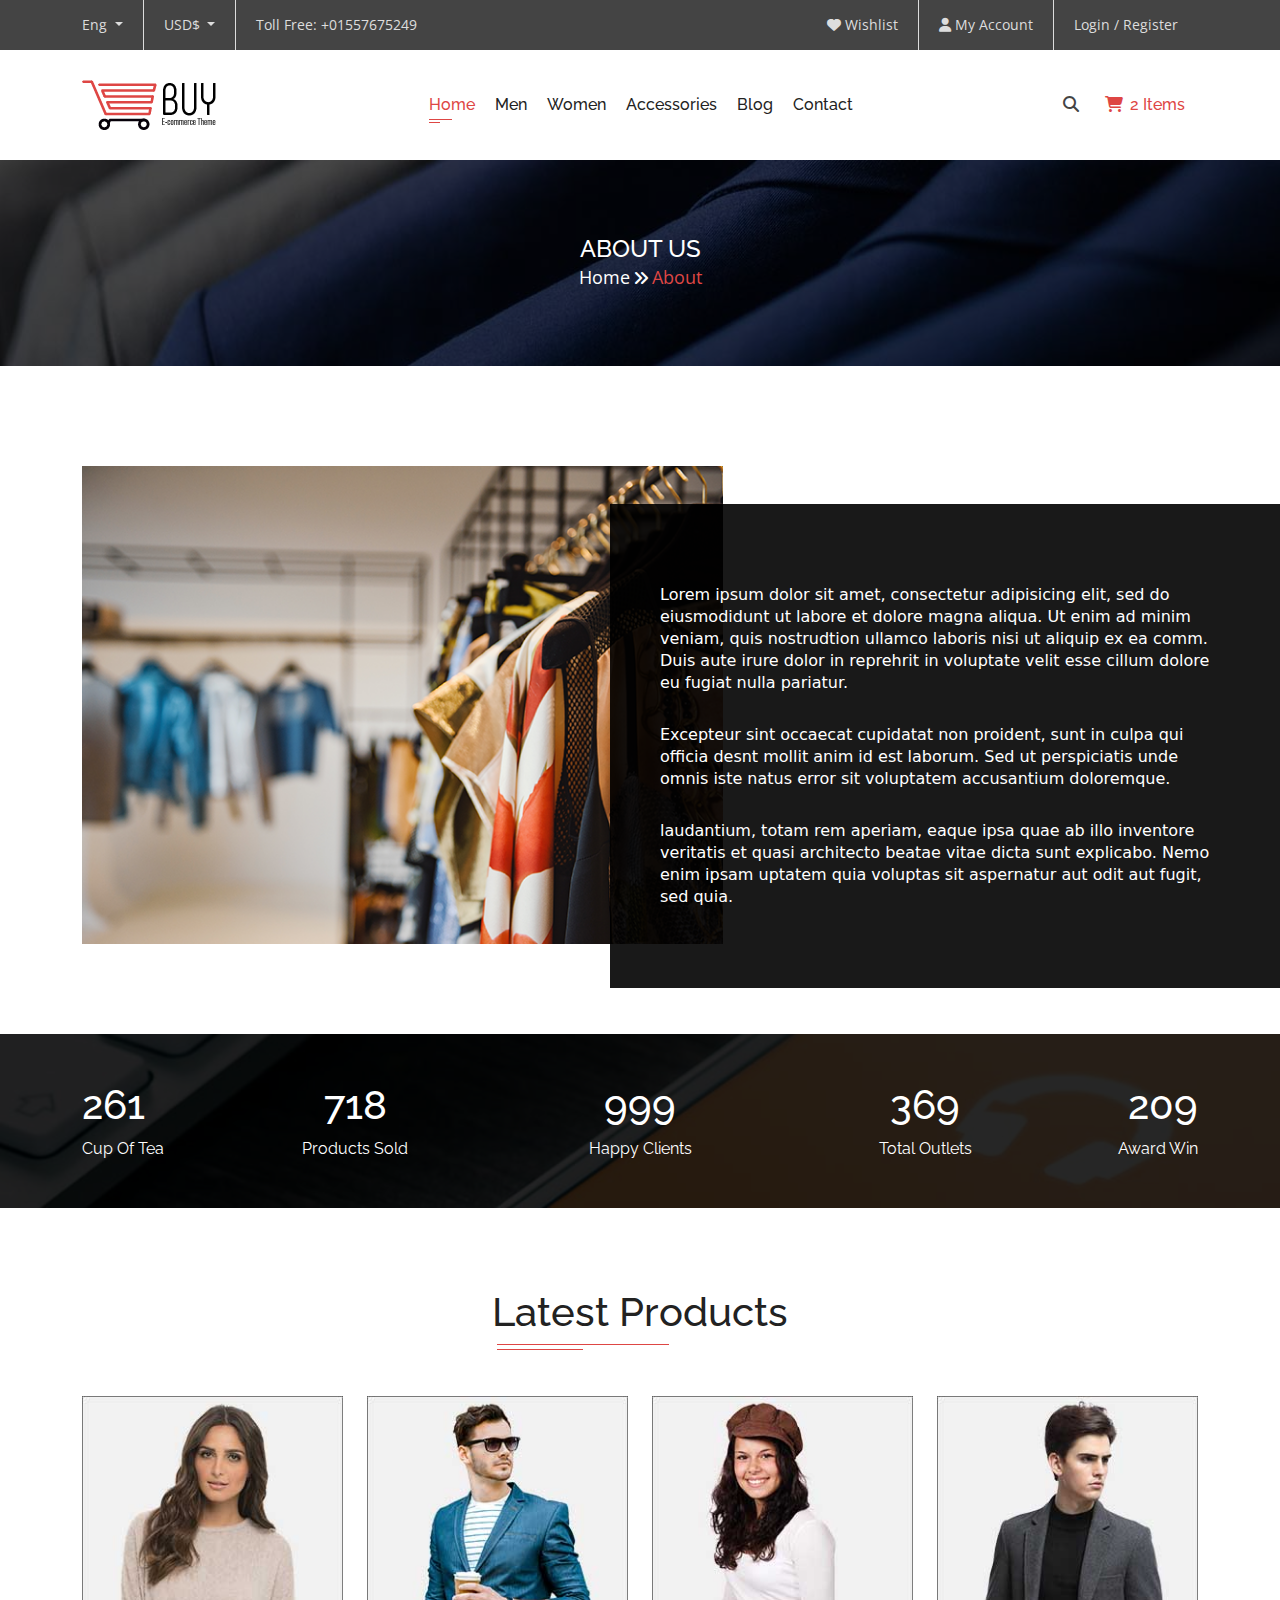
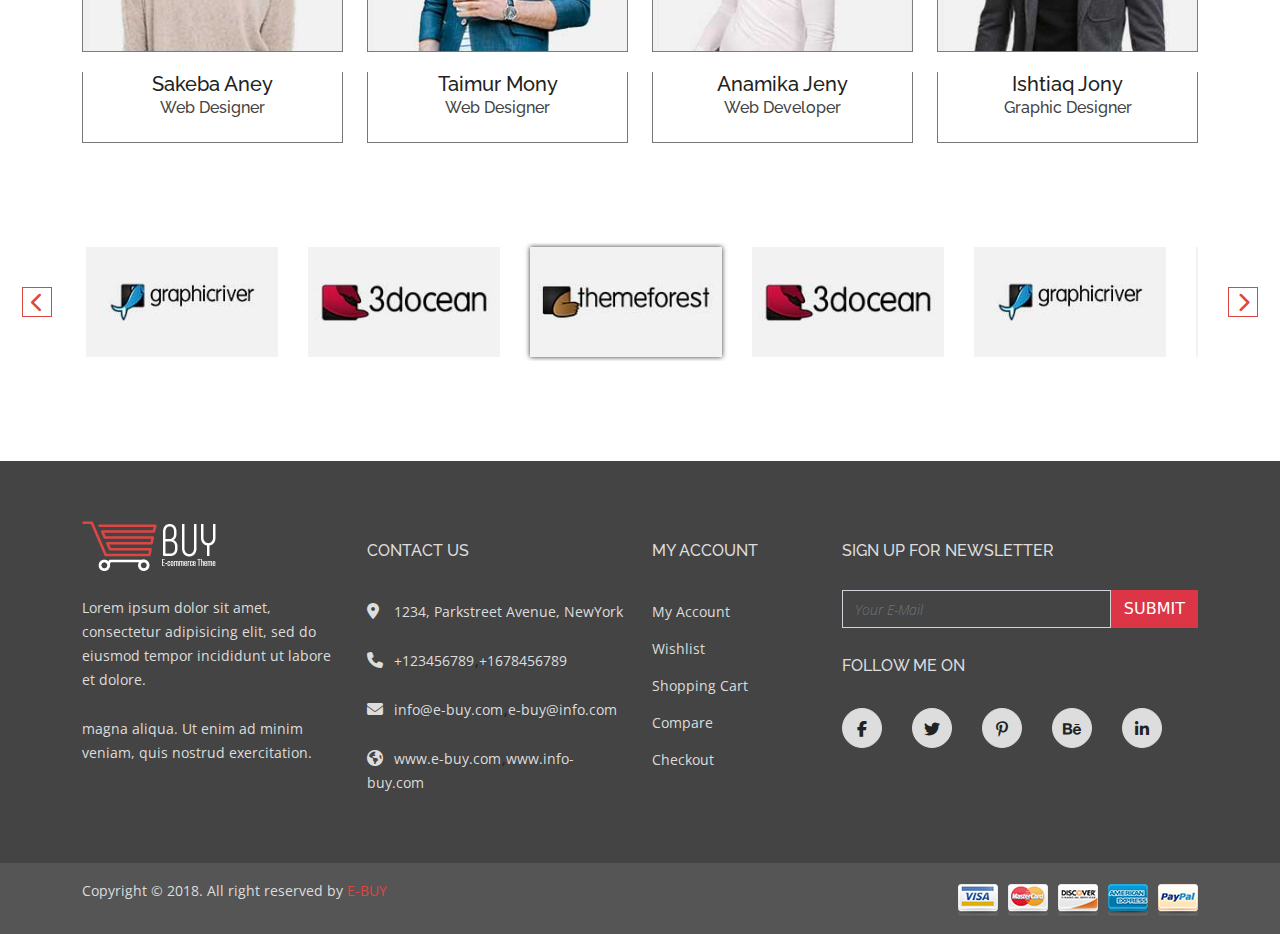
==== commit 81c0f898: "Add files via upload" ====
--- a/about.html
+++ b/about.html
@@ -338,7 +338,7 @@
                   <img src="images/brand2.png" alt="brand2" class="w-100 img-fluid">
                 </div>
                 <div class="brand-item">
-                  <img src="images/brand3.png" alt="brand3" class="w-100 img-fluid">
+                  <img src="images/brand5.png" alt="brand5" class="w-100 img-fluid">
                 </div>
                 <div class="brand-item">
                   <img src="images/brand4.png" alt="brand4" class="w-100 img-fluid">
@@ -465,6 +465,12 @@
     </footer>
     <!-- footer part ends -->
 
+    <!-- back to top part starts -->
+    <div class="back-to-top">
+      <i class="fas fa-chevron-up"></i>
+    </div>
+    <!--  back to top part ends -->
+
 
 
     <!-- =========================
